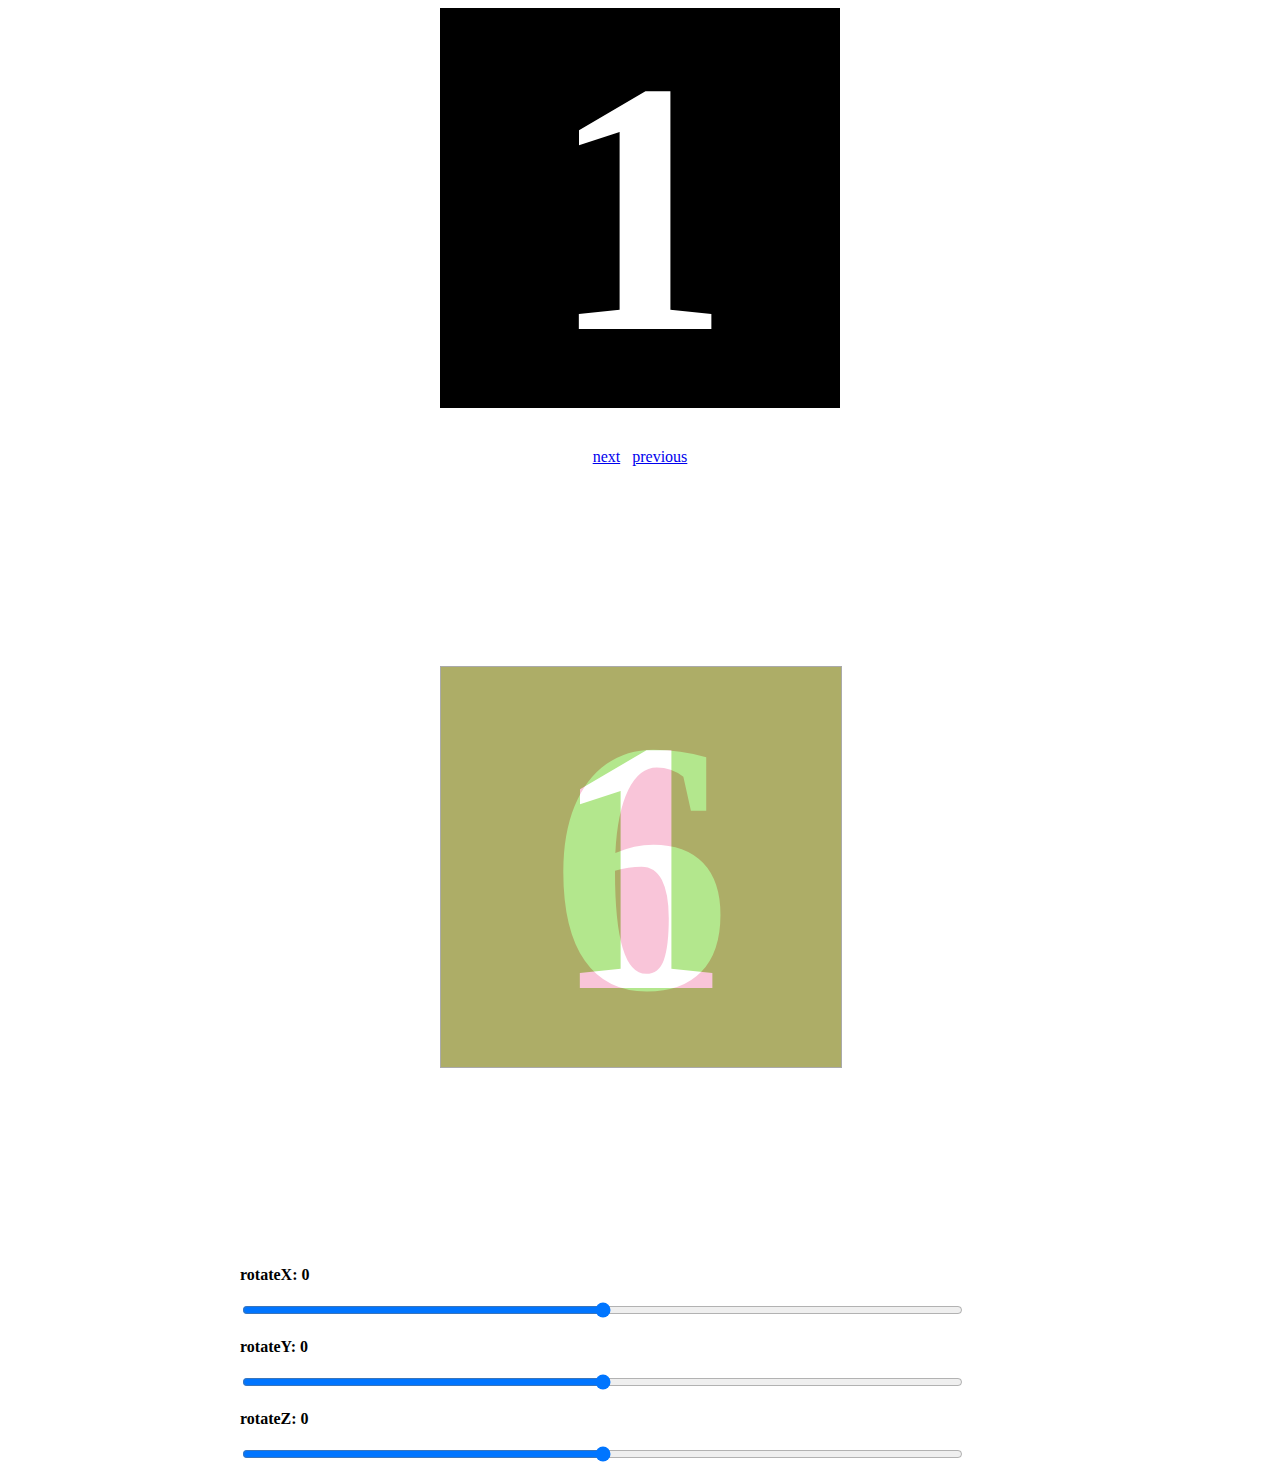
==== index.html @ d663fa3a "Rename 3DpageRotate.html to index.html" ====
<!DOCTYPE html>
<html lang="en">
<head>
	<meta charset="UTF-8">
	<title>Title</title>
	<script src="http://libs.baidu.com/jquery/1.9.0/jquery.js"></script>
	<style>
		@keyframes rotateCube {
			0%{
				transform: rotateX(0deg) rotateY(0deg);
			}
			100%{
				transform: rotateX(360deg) rotateY(360deg)
			}
		}
		#my3dspace{
			-webkit-perspective: 600px;
			-webkit-perspective-origin: 50% 50%;

			overflow:hidden;
		}
		#pageGroup{
			width:400px;
			height:400px;
			margin:0 auto;
			-webkit-transform-style: preserve-3d;
			position:relative;
		}
		.page{
			width:360px;
			height:360px;
			padding:20px;
			background-color:#000;
			color:#FFF;
			font-weight:bold;
			font-size:360px;
			line-height:360px;
			text-align:center;

			position:absolute;
		}
		#page1{
			-webkit-transform-origin: top;
			-webkit-transition:-webkit-transform 1s linear;
		}
		#page2,#page3,#page4,#page5,#page6{
			-webkit-transform-origin:top;
			-webkit-transition:-webkit-transform 1s linear;
			-webkit-transform: rotateX(90deg);
		}
		#op{
			text-align:center;
			margin:40px auto;
		}
		#3dSpace{
			-webkit-perspective: 800px;
			-webkit-perspective-origin: 50% 50%;
		  }
		#sideGroup:hover #side1{
			transform: translateZ(500px)
		}
		#sideGroup:hover #side2{
			transform: translateX(300px) translateZ(-100px) rotateY(90deg);
		}
		#sideGroup:hover #side3{
			transform: translateX(-300px) translateZ(-100px) rotateY(-90deg);
		}
		#sideGroup:hover #side4{
			transform: translateY(-300px) translateZ(-100px) rotateX(90deg);
		}
		#sideGroup:hover #side5{
			transform: translateY(300px) translateZ(-100px) rotateX(-90deg);
		}
		#sideGroup:hover #side6{
			transform: translateZ(-300px) rotateY(180deg);
		}
		#sideGroup{
			width:400px;
			height:400px;
			margin: 200px auto;
			position:relative;
			-webkit-transform-style:preserve-3d;
			animation: rotateCube 20s infinite linear;
		}
		.side{
			width:360px;
			height:360px;
			padding:20px;
			color:#FFF;
			font-weight:bold;
			font-size:360px;
			line-height:360px;
			text-align:center;
			border: 1px solid #999;
			opacity: 0.6;
			transition: transform 0.4s ease-in;

			position:absolute;
		}
		#side1{
			background-color:#81D741;
		}
		#side2{
		   -webkit-transform-origin:right;
			-webkit-transform: rotateY(-90deg);

			background-color:#2a6496;
		}
		#side3{
			-webkit-transform-origin:left;
			-webkit-transform:rotateY(90deg);

			background-color:#5a5a5a;
		}
		#side4{
			-webkit-transform-origin:top;
			-webkit-transform:rotateX(-90deg);

			background-color:#e6674a;
		}
		#side5{
			-webkit-transform-origin:bottom;
			-webkit-transform:rotateX(90deg);

			background-color:#67b374;
		}
		#side6{
			-webkit-transform: translateZ(-400px);

			background-color:#e61061;
		}
		.op{
			margin:0 auto;
			font-size:16px;
			font-weight:bold;
			width:800px;
		}
		.op .range-control{
			width:721px;
		}
	</style>
	<script>
		var curIndex = 1;
		function next(){
		    if(curIndex == 6){
				return;
			}
			else{
                var curPage = document.getElementById("page"+curIndex);
                curPage.style.webkitTransform = "rotateX(-90deg)";
                curIndex++;
                var nextPage = document.getElementById("page" + curIndex);
                nextPage.style.webkitTransform = "rotateX(0deg)";
			}

		}
		function prev(){
			if(curIndex == 1){
			    return;
			}
			else{
				var curPage = document.getElementById("page"+curIndex);
				curPage.style.webkitTransform = "rotateX(90deg)";
				curIndex--;
				var prevPage = document.getElementById("page"+curIndex);
				prevPage.style.webkitTransform = "rotateX(0deg)";
			}
		}
		window.onload=function(){
			document.getElementById("rotateX").addEventListener('mousemove',function(){
			    var x = document.getElementById("rotateX").value;
			    var y = document.getElementById("rotateY").value;
			    var z = document.getElementById("rotateZ").value;
			    document.getElementById("sideGroup").style.webkitTransform = "rotateX("+x+"deg) rotateY("+y+"deg) rotateZ("+z+"deg)" ;
			    document.getElementById("degx-span").innerText = x;
			});
            document.getElementById("rotateY").addEventListener('mousemove',function(){
                var x = document.getElementById("rotateX").value;
                var y = document.getElementById("rotateY").value;
                var z = document.getElementById("rotateZ").value;
                document.getElementById("sideGroup").style.webkitTransform = "rotateX("+x+"deg) rotateY("+y+"deg) rotateZ("+z+"deg)";
                document.getElementById("degy-span").innerText = y;
            });
            document.getElementById("rotateZ").addEventListener('mousemove',function(){
                var x = document.getElementById("rotateX").value;
                var y = document.getElementById("rotateY").value;
                var z = document.getElementById("rotateZ").value;
                document.getElementById("sideGroup").style.webkitTransform = "rotateX("+x+"deg) rotateY("+y+"deg) rotateZ("+z+"deg)";
                document.getElementById("degz-span").innerText = z;
            });

                $("#sideGroup").animate({
                    'transform' : 'rotateX(90deg)'
            },200);


		}
	</script>
</head>
<body>
<div id="my3dspace">
	<div id="pageGroup">
		<div class="page" id="page1">1</div>
		<div class="page" id="page2">2</div>
		<div class="page" id="page3">3</div>
		<div class="page" id="page4">4</div>
		<div class="page" id="page5">5</div>
		<div class="page" id="page6">6</div>
	</div>
</div>

<div id="op">
	<a href="javascript:next()">next</a> &nbsp;
	<a href="javascript:prev()">previous</a>
</div>

<div id="3dSpace">
	<div id="sideGroup">
		<div class="side" id="side1">1</div>
		<div class="side" id="side2">2</div>
		<div class="side" id="side3">3</div>
		<div class="side" id="side4">4</div>
		<div class="side" id="side5">5</div>
		<div class="side" id="side6">6</div>
	</div>
</div>
<div class="op">
	<p>rotateX: <span id="degx-span">0</span></p>
	<input type="range" min="-360" max="360" id="rotateX" value="0" class="range-control" /><br>
	<p>rotateY: <span id="degy-span">0</span></p>
	<input type="range" min="-360" max="360" id="rotateY" value="0" class="range-control" /><br>
	<p>rotateZ: <span id="degz-span">0</span></p>
	<input type="range" min="-360" max="360" id="rotateZ" value="0" class="range-control" /><br>
</div>
</body>
</html>
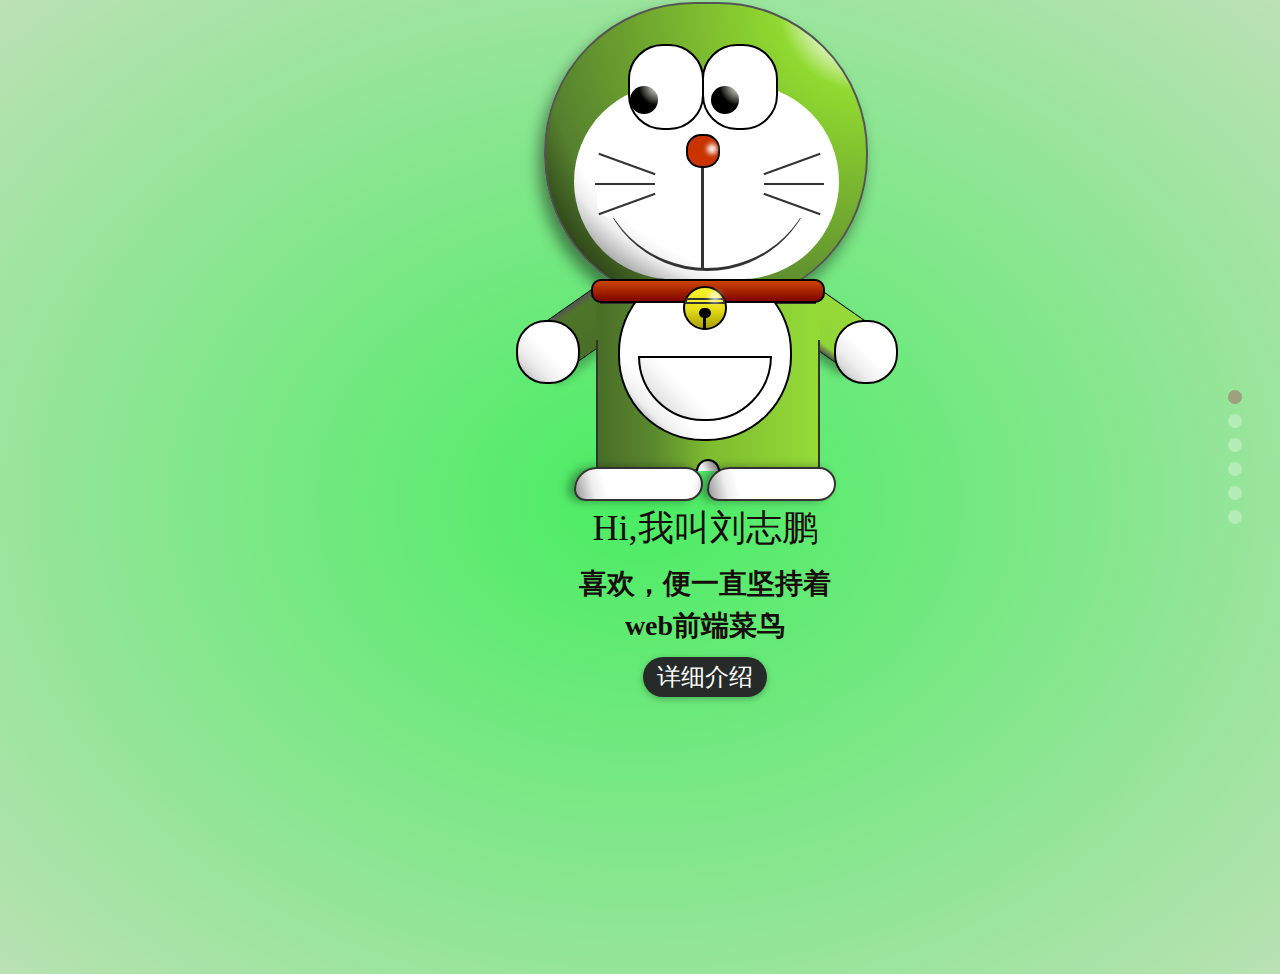
==== commit 9e9a98c6: "Rename myCurriculumVitae.html to index.html" ====
--- a/index.html
+++ b/index.html
@@ -1,236 +1,289 @@
 <!DOCTYPE html>
 <html lang="en">
 <head>
-	<meta charset="UTF-8">
-	<title>Title</title>
-	<script src="http://libs.baidu.com/jquery/1.9.0/jquery.js"></script>
-	<style>
-		@keyframes rotateCube {
-			0%{
-				transform: rotateX(0deg) rotateY(0deg);
-			}
-			100%{
-				transform: rotateX(360deg) rotateY(360deg)
-			}
-		}
-		#my3dspace{
-			-webkit-perspective: 600px;
-			-webkit-perspective-origin: 50% 50%;
-
-			overflow:hidden;
-		}
-		#pageGroup{
-			width:400px;
-			height:400px;
-			margin:0 auto;
-			-webkit-transform-style: preserve-3d;
-			position:relative;
-		}
-		.page{
-			width:360px;
-			height:360px;
-			padding:20px;
-			background-color:#000;
-			color:#FFF;
-			font-weight:bold;
-			font-size:360px;
-			line-height:360px;
-			text-align:center;
-
-			position:absolute;
-		}
-		#page1{
-			-webkit-transform-origin: top;
-			-webkit-transition:-webkit-transform 1s linear;
-		}
-		#page2,#page3,#page4,#page5,#page6{
-			-webkit-transform-origin:top;
-			-webkit-transition:-webkit-transform 1s linear;
-			-webkit-transform: rotateX(90deg);
-		}
-		#op{
-			text-align:center;
-			margin:40px auto;
-		}
-		#3dSpace{
-			-webkit-perspective: 800px;
-			-webkit-perspective-origin: 50% 50%;
-		  }
-		#sideGroup:hover #side1{
-			transform: translateZ(500px)
-		}
-		#sideGroup:hover #side2{
-			transform: translateX(300px) translateZ(-100px) rotateY(90deg);
-		}
-		#sideGroup:hover #side3{
-			transform: translateX(-300px) translateZ(-100px) rotateY(-90deg);
-		}
-		#sideGroup:hover #side4{
-			transform: translateY(-300px) translateZ(-100px) rotateX(90deg);
-		}
-		#sideGroup:hover #side5{
-			transform: translateY(300px) translateZ(-100px) rotateX(-90deg);
-		}
-		#sideGroup:hover #side6{
-			transform: translateZ(-300px) rotateY(180deg);
-		}
-		#sideGroup{
-			width:400px;
-			height:400px;
-			margin: 200px auto;
-			position:relative;
-			-webkit-transform-style:preserve-3d;
-			animation: rotateCube 20s infinite linear;
-		}
-		.side{
-			width:360px;
-			height:360px;
-			padding:20px;
-			color:#FFF;
-			font-weight:bold;
-			font-size:360px;
-			line-height:360px;
-			text-align:center;
-			border: 1px solid #999;
-			opacity: 0.6;
-			transition: transform 0.4s ease-in;
-
-			position:absolute;
-		}
-		#side1{
-			background-color:#81D741;
-		}
-		#side2{
-		   -webkit-transform-origin:right;
-			-webkit-transform: rotateY(-90deg);
-
-			background-color:#2a6496;
-		}
-		#side3{
-			-webkit-transform-origin:left;
-			-webkit-transform:rotateY(90deg);
-
-			background-color:#5a5a5a;
-		}
-		#side4{
-			-webkit-transform-origin:top;
-			-webkit-transform:rotateX(-90deg);
-
-			background-color:#e6674a;
-		}
-		#side5{
-			-webkit-transform-origin:bottom;
-			-webkit-transform:rotateX(90deg);
-
-			background-color:#67b374;
-		}
-		#side6{
-			-webkit-transform: translateZ(-400px);
-
-			background-color:#e61061;
-		}
-		.op{
-			margin:0 auto;
-			font-size:16px;
-			font-weight:bold;
-			width:800px;
-		}
-		.op .range-control{
-			width:721px;
-		}
-	</style>
-	<script>
-		var curIndex = 1;
-		function next(){
-		    if(curIndex == 6){
-				return;
-			}
-			else{
-                var curPage = document.getElementById("page"+curIndex);
-                curPage.style.webkitTransform = "rotateX(-90deg)";
-                curIndex++;
-                var nextPage = document.getElementById("page" + curIndex);
-                nextPage.style.webkitTransform = "rotateX(0deg)";
-			}
-
-		}
-		function prev(){
-			if(curIndex == 1){
-			    return;
-			}
-			else{
-				var curPage = document.getElementById("page"+curIndex);
-				curPage.style.webkitTransform = "rotateX(90deg)";
-				curIndex--;
-				var prevPage = document.getElementById("page"+curIndex);
-				prevPage.style.webkitTransform = "rotateX(0deg)";
-			}
-		}
-		window.onload=function(){
-			document.getElementById("rotateX").addEventListener('mousemove',function(){
-			    var x = document.getElementById("rotateX").value;
-			    var y = document.getElementById("rotateY").value;
-			    var z = document.getElementById("rotateZ").value;
-			    document.getElementById("sideGroup").style.webkitTransform = "rotateX("+x+"deg) rotateY("+y+"deg) rotateZ("+z+"deg)" ;
-			    document.getElementById("degx-span").innerText = x;
-			});
-            document.getElementById("rotateY").addEventListener('mousemove',function(){
-                var x = document.getElementById("rotateX").value;
-                var y = document.getElementById("rotateY").value;
-                var z = document.getElementById("rotateZ").value;
-                document.getElementById("sideGroup").style.webkitTransform = "rotateX("+x+"deg) rotateY("+y+"deg) rotateZ("+z+"deg)";
-                document.getElementById("degy-span").innerText = y;
-            });
-            document.getElementById("rotateZ").addEventListener('mousemove',function(){
-                var x = document.getElementById("rotateX").value;
-                var y = document.getElementById("rotateY").value;
-                var z = document.getElementById("rotateZ").value;
-                document.getElementById("sideGroup").style.webkitTransform = "rotateX("+x+"deg) rotateY("+y+"deg) rotateZ("+z+"deg)";
-                document.getElementById("degz-span").innerText = z;
-            });
-
-                $("#sideGroup").animate({
-                    'transform' : 'rotateX(90deg)'
-            },200);
-
-
-		}
-	</script>
+    <meta charset="UTF-8">
+    <title>刘志鹏-web前端个人简历</title>
+    <link rel="stylesheet" href="css/myCurriculumVitae-common.css">
+    <script src="js/myCurriCulumVitaeMain.js"></script>
 </head>
 <body>
-<div id="my3dspace">
-	<div id="pageGroup">
-		<div class="page" id="page1">1</div>
-		<div class="page" id="page2">2</div>
-		<div class="page" id="page3">3</div>
-		<div class="page" id="page4">4</div>
-		<div class="page" id="page5">5</div>
-		<div class="page" id="page6">6</div>
-	</div>
+<div class="cvBox" id="cvBox">
+    <ul id="cvList">
+        <!--个人简介部分-->
+        <li>
+            <div class="cvPersonalInformation">
+                <div class="wrapper">
+                    <!--<img src="img/head.png" alt="header">-->
+                    <!--叮当猫整体-->
+                    <div class="doraemon">
+                        <!--头部-->
+                        <div class="doraemon-head">
+                            <!--眼睛-->
+                            <div class="eyes">
+                                <div class="eye left">
+                                    <!--左眼珠-->
+                                    <div class="black bleft">
+                                    </div>
+                                </div>
+                                <div class="eye right">
+                                    <!--右眼珠-->
+                                    <div class="black bright">
+                                    </div>
+                                </div>
+                            </div>
+
+                            <!--脸部-->
+                            <div class="face">
+                                <!--白色脸底-->
+                                <div class="white">
+                                    <!--鼻子-->
+                                    <div class="nose">
+                                        <!--鼻子高光部分-->
+                                        <div class="light">
+                                        </div>
+                                    </div>
+                                    <!--鼻子的竖线-->
+                                    <div class="nose_line">
+                                    </div>
+                                    <!--嘴巴-->
+                                    <div class="mouth">
+                                    </div>
+                                    <!--胡须-->
+                                    <div class="whiskers">
+                                        <div class="whisker rTop r160"></div>
+                                        <div class="whisker rMiddle"></div>
+                                        <div class="whisker rBottom r20"></div>
+                                        <div class="whisker lTop r20"></div>
+                                        <div class="whisker lMiddle"></div>
+                                        <div class="whisker lBottom r160"></div>
+                                    </div>
+                                </div>
+                            </div>
+
+                            <!--脖子和铃铛-->
+                            <div class="choker">
+                                <!--铃铛-->
+                                <div class="bell">
+                                    <div class="bell_line"></div>
+                                    <div class="bell_circle"></div>
+                                    <div class="bell_under"></div>
+                                    <div class="bell_light"></div>
+                                </div>
+                            </div>
+
+                            <!--身体-->
+                            <div class="bodys">
+                                <!--肚子-->
+                                <div class="body"></div>
+                                <!--肚兜-->
+                                <div class="wraps"></div>
+                                <!--口袋-->
+                                <div class="pocket"></div>
+                                <!--遮住一半口袋，呈现半圆形-->
+                                <div class="pocket_mask"></div>
+                            </div>
+
+                            <!--右手-->
+                            <div class="hand_right">
+                                <!--手臂-->
+                                <div class="arm"></div>
+                                <!--手掌-->
+                                <div class="circle"></div>
+                                <!--遮住手臂和身子交接处的线-->
+                                <div class="arm_rewrite"></div>
+                            </div>
+                            <!--左手-->
+                            <div class="hand_left">
+                                <div class="arm"></div>
+                                <div class="circle"></div>
+                                <div class="arm_rewrite"></div>
+                            </div>
+
+                            <!--脚-->
+                            <div class="foot">
+                                <div class="left"></div>
+                                <div class="right"></div>
+                                <!--双脚之间的缝隙-->
+                                <div class="foot_rewrite"></div>
+                            </div>
+                        </div>
+                    </div>
+                </div>
+                <h2>Hi,我叫刘志鹏</h2>
+                <p>喜欢，便一直坚持着</p>
+                <p>web前端菜鸟</p>
+                <a href="#" id="introduce">详细介绍</a>
+                <div class="cvBasicInformation">
+                    <h1>基本资料</h1>
+                    <p>姓名：刘志鹏</p>
+                    <p>年龄：27岁</p>
+                    <p>工作经验：两年</p>
+                    <p>学历：本科毕业</p>
+                    <p>毕业学校：山东师范大学</p>
+                    <p>应聘职位：web前端工程师</p>
+                    <a href="#" class="close">&times;</a>
+                </div>
+            </div>
+        </li>
+        <!--技术部分-->
+        <li>
+
+                <div class="speciality">
+                    <h2>所掌握技术</h2>
+                    <span>HTML & HTML5</span>
+                    <span>CSS & CSS3</span>
+                    <span>JavaScript</span>
+                    <span>jQuery</span>
+                    <span>Bootstrap</span>
+                    <span>webstorm</span>
+                </div>
+
+        </li>
+
+        <!--工作经验部分-->
+        <li>
+            <div class="experienceBox">
+                <h2>工作经验</h2>
+                <div class="times">
+                    <div class="year">2013-09</div>
+                    <div class="year">2014-11</div>
+                    <div class="year">2014-12</div>
+                    <div class="year">2016-09</div>
+                    <div class="year">now</div>
+                </div>
+                <div class="description">
+                    <div class="descriptionItem">河北恒华信息技术有限公司  任职程序员</div>
+                    <div class="descriptionItem">离职</div>
+                    <div class="descriptionItem">石家庄三快在线信息技术有限公司 任职客服代表</div>
+                    <div class="descriptionItem">离职，开始学习前端相关知识</div>
+                    <div class="descriptionItem">一直在学习，越学习越爱前端</div>
+                </div>
+            </div>
+        </li>
+        <li>
+            <div class="myWorks">
+                <h2>我的项目</h2>
+
+                <div class="workItem">
+                    <div class="item">
+                        <span></span>
+                        <p>js+canvas实现小球的随机运动效果</p>
+                        <span class="information">
+                        <a href="http://222c.oschina.io/controlballmove" target="_parent">点击预览</a>
+                    </span>
+                    </div>
+                </div>
+
+                <div class="workItem">
+                    <div class="item">
+                        <span></span>
+                        <p>js+canvas实现烟花效果</p>
+                        <span class="information">
+                      <a href="http://222c.oschina.io/fireflower" target="_parent">点击预览</a>
+                        </span>
+                    </div>
+                </div>
+
+                <div class="workItem">
+                    <div class="item">
+                        <span></span>
+                        <p>js+canvas实现2048小游戏</p>
+                        <span class="information">
+                        <a href="http://222c.oschina.io/2048" target="_parent">点击预览</a>
+                        </span>
+                    </div>
+                </div>
+
+                <div class="workItem">
+                    <div class="item">
+                        <span></span>
+                        <p>js+canvas实现五子棋小游戏</p>
+                        <span class="information">
+                            <a href="http://222c.oschina.io/gobang" target="_parent">点击预览</a>
+                        </span>
+                    </div>
+                </div>
+
+                <div class="workItem">
+                    <div class="item">
+                        <span></span>
+                        <p>js+canvas实现另一种烟花效果</p>
+                        <span class="information">
+                            <a href="http://222c.oschina.io/fireflower2">点击预览</a>
+                        </span>
+                    </div>
+                </div>
+
+                <div class="workItem">
+                    <div class="item">
+                        <span></span>
+                        <p>js+canvas图片滤镜</p>
+                        <span class="information">
+                            <a href="http://222c.oschina.io/imageanalysis">点击预览</a>
+                        </span>
+                    </div>
+                </div>
+
+                <div class="workItem">
+                    <div class="item">
+                        <span></span>
+                        <p>js+canvas倒计时动画效果</p>
+                        <span class="information">
+                            <a href="http://222c.oschina.io/mooncake">点击预览</a>
+                        </span>
+                    </div>
+                </div>
+
+                <div class="workItem">
+                    <div class="item">
+                        <span></span>
+                        <p>我的个人博客</p>
+                        <span class="information">
+                            <a href="http://222c.oschina.io/0oyueluowuheno0">点击预览</a>
+                        </span>
+                    </div>
+                </div>
+
+            </div>
+        </li>
+        <li>
+            <div class="myExpectation">
+                <h2>工作期望</h2>
+                <div class="expectationList"><span></span> <p>工作地点只要在石家庄即可</p></div>
+                <div class="expectationList"><span></span> <p>行业不限</p></div>
+                <div class="expectationList"><span></span> <p>希望公司内有技术大牛，可以跟大牛学习</p></div>
+                <div class="expectationList"><span></span> <p>期望薪资3K左右</p></div>
+            </div>
+        </li>
+        <li>
+            <div class=" contactInformation">
+                <h2>我的联系方式</h2>
+                <div class="expectationList"><p>QQ：472486137</p></div>
+                <div class="expectationList"><p>邮箱：15631139864@163.com</p></div>
+                <div class="expectationList"><p>电话：15631139864</p></div>
+                <div class="expectationListImg">
+                    <a href="https://github.com/stayAloneBy"><img src="img/icon-github.png" alt=""></a>
+                    <a href="#" id="wechat"><img src="img/wechat.png" alt="" ></a>
+                    <div class="wechat" id="wechatBox">
+                        <h1>扫一扫，添加好友</h1>
+                        <img src="img/icon-wechat.jpg" alt="" >
+                        <a href="#" class="wechat-close">&times;</a>
+                    </div>
+                </div>
+            </div>
+        </li>
+    </ul>
+    <div id="maskLayer" class="maskLayer"></div>
 </div>
-
-<div id="op">
-	<a href="javascript:next()">next</a> &nbsp;
-	<a href="javascript:prev()">previous</a>
-</div>
-
-<div id="3dSpace">
-	<div id="sideGroup">
-		<div class="side" id="side1">1</div>
-		<div class="side" id="side2">2</div>
-		<div class="side" id="side3">3</div>
-		<div class="side" id="side4">4</div>
-		<div class="side" id="side5">5</div>
-		<div class="side" id="side6">6</div>
-	</div>
-</div>
-<div class="op">
-	<p>rotateX: <span id="degx-span">0</span></p>
-	<input type="range" min="-360" max="360" id="rotateX" value="0" class="range-control" /><br>
-	<p>rotateY: <span id="degy-span">0</span></p>
-	<input type="range" min="-360" max="360" id="rotateY" value="0" class="range-control" /><br>
-	<p>rotateZ: <span id="degz-span">0</span></p>
-	<input type="range" min="-360" max="360" id="rotateZ" value="0" class="range-control" /><br>
+<div class="navBar">
+    <ul id="navBar">
+        <li class="active"></li>
+        <li ></li>
+        <li ></li>
+        <li ></li>
+        <li ></li>
+        <li ></li>
+    </ul>
 </div>
 </body>
 </html>
--- a/css/myCurriculumVitae-common.css
+++ b/css/myCurriculumVitae-common.css
@@ -0,0 +1,1335 @@
+@font-face {
+    font-family:myFont;
+    src: url('../font/DroidSansFallback.ttf');
+}
+
+@keyframes eyeMove {
+    30%{
+        margin:0 0 0 0;
+    }
+    50%{
+        margin:0 0 0 220px;
+    }
+    100%{
+        margin:0 0 0 0;
+    }
+}
+@-webkit-keyframes eyeMove {
+    30%{
+        margin:0 0 0 0;
+    }
+    50%{
+        margin:0 0 0 220px;
+    }
+    100%{
+        margin:0 0 0 0;
+    }
+}
+@-moz-keyframes eyeMove {
+    30%{
+        margin:0 0 0 0;
+    }
+    50%{
+        margin:0 0 0 220px;
+    }
+    100%{
+        margin:0 0 0 0;
+    }
+}
+@-ms-keyframes eyeMove {
+    30%{
+        margin:0 0 0 0;
+    }
+    50%{
+        margin:0 0 0 220px;
+    }
+    100%{
+        margin:0 0 0 0;
+    }
+}
+@-o-keyframes eyeMove {
+    30%{
+        margin:0 0 0 0;
+    }
+    50%{
+        margin:0 0 0 220px;
+    }
+    100%{
+        margin:0 0 0 0;
+    }
+}
+@keyframes handMove {
+    0%{
+        -webkit-transform: rotateZ(0deg);
+        -moz-transform: rotateZ(0deg);
+        -ms-transform: rotateZ(0deg);
+        -o-transform: rotateZ(0deg);
+        transform: rotateZ(0deg);
+    }
+    50%{
+        -webkit-transform: rotateZ(90deg);
+        -moz-transform: rotateZ(90deg);
+        -ms-transform: rotateZ(90deg);
+        -o-transform: rotateZ(90deg);
+        transform: rotateZ(90deg);
+    }
+    100%{
+        -webkit-transform: rotateZ(0deg);
+        -moz-transform: rotateZ(0deg);
+        -ms-transform: rotateZ(0deg);
+        -o-transform: rotateZ(0deg);
+          transform: rotateZ(0deg);
+    }
+}
+@-o-keyframes handMove{
+    0%{
+        -webkit-transform: rotateZ(0deg);
+        -moz-transform: rotateZ(0deg);
+        -ms-transform: rotateZ(0deg);
+        -o-transform: rotateZ(0deg);
+        transform: rotateZ(0deg);
+    }
+    50%{
+        -webkit-transform: rotateZ(90deg);
+        -moz-transform: rotateZ(90deg);
+        -ms-transform: rotateZ(90deg);
+        -o-transform: rotateZ(90deg);
+        transform: rotateZ(90deg);
+    }
+    100%{
+        -webkit-transform: rotateZ(0deg);
+        -moz-transform: rotateZ(0deg);
+        -ms-transform: rotateZ(0deg);
+        -o-transform: rotateZ(0deg);
+        transform: rotateZ(0deg);
+    }
+}
+@-ms-keyframes handMove{
+    0%{
+        -webkit-transform: rotateZ(0deg);
+        -moz-transform: rotateZ(0deg);
+        -ms-transform: rotateZ(0deg);
+        -o-transform: rotateZ(0deg);
+        transform: rotateZ(0deg);
+    }
+    50%{
+        -webkit-transform: rotateZ(90deg);
+        -moz-transform: rotateZ(90deg);
+        -ms-transform: rotateZ(90deg);
+        -o-transform: rotateZ(90deg);
+        transform: rotateZ(90deg);
+    }
+    100%{
+        -webkit-transform: rotateZ(0deg);
+        -moz-transform: rotateZ(0deg);
+        -ms-transform: rotateZ(0deg);
+        -o-transform: rotateZ(0deg);
+        transform: rotateZ(0deg);
+    }
+}
+@-moz-keyframes handMove {
+    0%{
+        -webkit-transform: rotateZ(0deg);
+        -moz-transform: rotateZ(0deg);
+        -ms-transform: rotateZ(0deg);
+        -o-transform: rotateZ(0deg);
+        transform: rotateZ(0deg);
+    }
+    50%{
+        -webkit-transform: rotateZ(90deg);
+        -moz-transform: rotateZ(90deg);
+        -ms-transform: rotateZ(90deg);
+        -o-transform: rotateZ(90deg);
+        transform: rotateZ(90deg);
+    }
+    100%{
+        -webkit-transform: rotateZ(0deg);
+        -moz-transform: rotateZ(0deg);
+        -ms-transform: rotateZ(0deg);
+        -o-transform: rotateZ(0deg);
+        transform: rotateZ(0deg);
+    }
+}
+@-webkit-keyframes handMove {
+    0%{
+        -webkit-transform: rotateZ(0deg);
+        -moz-transform: rotateZ(0deg);
+        -ms-transform: rotateZ(0deg);
+        -o-transform: rotateZ(0deg);
+        transform: rotateZ(0deg);
+    }
+    50%{
+        -webkit-transform: rotateZ(90deg);
+        -moz-transform: rotateZ(90deg);
+        -ms-transform: rotateZ(90deg);
+        -o-transform: rotateZ(90deg);
+        transform: rotateZ(90deg);
+    }
+    100%{
+        -webkit-transform: rotateZ(0deg);
+        -moz-transform: rotateZ(0deg);
+        -ms-transform: rotateZ(0deg);
+        -o-transform: rotateZ(0deg);
+        transform: rotateZ(0deg);
+    }
+}
+body,ul,ol,li,p,h1,h2,h3,h4,h5,h6,form,fieldset,table,td,img,div,dl,dt,dd,input{margin:0;padding:0;}
+body{
+    font-size:16px;
+
+    -moz-font-smoothing: antialiased;
+    font-family:"华文楷体";
+    height:974px;
+}
+img{border:none;}
+li{list-style:none;}
+input,select,textarea{outline:none;}
+textarea{resize:none;}
+a{text-decoration:none;}
+h1{
+    color: #fefefe;
+    font-weight: normal;
+    font-size:36px;
+    line-height:36px;
+    font-smoothing:antialiased;
+    -webkit-smoothing:antialiased;
+}
+h2,p{
+    font-family: "华文楷体";
+}
+
+.cvBox{
+    width:100%;
+    height:100%;
+    margin: 0 auto;
+    overflow:hidden;
+    position:relative;
+    -webkit-box-sizing: border-box;
+    -moz-box-sizing: border-box;
+    box-sizing: border-box;
+}
+#cvList{
+    position:absolute;
+    height:6000px;
+    width:100%;
+    -webkit-box-sizing: border-box;
+    -moz-box-sizing: border-box;
+    box-sizing: border-box;
+}
+
+.cvBox ul{
+    height:6000px;
+    width:100%;
+    margin-bottom:0px;
+}
+.cvBox ul li{
+    width:100%;
+    height:1000px;
+    -webkit-box-sizing: border-box;
+    -moz-box-sizing: border-box;
+    box-sizing: border-box;
+}
+.cvBox ul li:first-child{
+    background:rgba(73,237,98,.5);
+    background-image:radial-gradient(at center,rgb(73,237,98),rgba(212,204,186,0.5) 100%);
+    background-image:-webkit-radial-gradient(at center,rgb(73,237,98),rgba(212,204,186,0.5) 100%);
+    background-image:-ms-radial-gradient(at center,rgb(73,237,98),rgba(212,204,186,0.5) 100%);
+    background-size:cover;
+}
+.cvBox ul li:nth-child(2){
+    background:rgba(38,215,186,.5);
+    background-image:radial-gradient(at center,rgb(38,215,186),rgba(212,204,186,0.5) 100%);
+    background-image:-webkit-radial-gradient(at center,rgb(38,215,186),rgba(212,204,186,0.5) 100%);
+    background-image:-ms-radial-gradient(at center,rgb(38,215,186),rgba(212,204,186,0.5) 100%);
+    background-size:cover;
+    position:relative;
+}
+.cvBox ul li:nth-child(3){
+    background:rgba(235,179,24,.5);
+    background-image:radial-gradient(at center,rgb(235,179,24),rgba(212,204,186,0.5) 100%);
+    background-image:-webkit-radial-gradient(at center,rgb(235,179,24),rgba(212,204,186,0.5) 100%);
+    background-image:-ms-radial-gradient(at center,rgb(235,179,24),rgba(212,204,186,0.5) 100%);
+    background-size:cover;
+    position:relative;
+}
+.cvBox ul li:nth-child(4){
+    background:rgba(81,135,236,.5);
+    background-image:radial-gradient(at center,rgb(81,135,236),rgba(212,204,186,0.5) 100%);
+    background-image:-webkit-radial-gradient(at center,rgb(81,135,236),rgba(212,204,186,0.5) 100%);
+    background-image:-ms-radial-gradient(at center,rgb(81,135,236),rgba(212,204,186,0.5) 100%);
+    background-size:cover;
+    position:relative;
+}
+.cvBox ul li:nth-child(5){
+    background:rgba(23,171,123,.5);
+    background-image:radial-gradient(at center,rgb(23,171,123),rgba(212,204,186,0.5) 100%);
+    background-image:-webkit-radial-gradient(at center,rgb(23,171,123),rgba(212,204,186,0.5) 100%);
+    background-image:-ms-radial-gradient(at center,rgb(23,171,123),rgba(212,204,186,0.5) 100%);
+    background-size:cover;
+    position:relative;
+}
+.cvBox ul li:nth-child(6){
+    background:rgba(43,183,222,.5);
+    background-image:radial-gradient(at center,rgb(43,183,222),rgba(212,204,186,0.5) 100%);
+    background-image:-webkit-radial-gradient(at center,rgb(43,183,222),rgba(212,204,186,0.5) 100%);
+    background-image:-ms-radial-gradient(at center,rgb(43,183,222),rgba(212,204,186,0.5) 100%);
+    background-size:cover;
+    position:relative;
+}
+.cvPersonalInformation{
+    width:258px;
+    height:395px;
+    position:absolute;
+    left:45%;
+    top:200px;
+
+}
+/*.cvPersonalInformation .myAvatar{
+    padding-bottom:20px;
+}*/
+.cvPersonalInformation img{
+    display:block;
+    margin-left:17%;
+    border:10px solid #36b5c5;
+    border-radius:50%;
+    box-shadow:0 12px 15px 0 rgba(0,0,0,.24), 0 17px 50px 0 rgba(0,0,0,.19);
+}
+.cvPersonalInformation h2{
+    font-size:36px;
+    font-weight:normal;
+    color: rgb(23, 11, 11);
+    text-align:center;
+    margin-bottom:10px;
+}
+.cvPersonalInformation p{
+    text-align:center;
+    font-size:28px;
+    font-weight:bold;
+    color: rgb(23, 11, 11);
+    line-height:42px;
+}
+.cvPersonalInformation a{
+    width:124px;
+    height:40px;
+    margin-top:10px;
+    -webkit-box-shadow: 0 2px 5px 0 rgba(0,0,0,.16), 0 2px 10px 0 rgba(0,0,0,.12);
+    -moz-box-shadow: 0 2px 5px 0 rgba(0,0,0,.16), 0 2px 10px 0 rgba(0,0,0,.12);
+    box-shadow: 0 2px 5px 0 rgba(0,0,0,.16), 0 2px 10px 0 rgba(0,0,0,.12);
+    background-color:#262B29;
+    -webkit-border-radius:4px;
+    -moz-border-radius:4px;
+    border-radius:2em;
+    position:absolute;
+    left:26%;
+    text-align:center;
+    line-height:40px;
+    font-size:24px;
+    font-family: "华文楷体";
+    color:#FEFFFF;
+    -webkit-transition: all 0.6s ease-in;
+    -moz-transition: all 0.6s ease-in ;
+    -ms-transition: all 0.6s ease-in ;
+    -o-transition: all 0.6s ease-in  ;
+    transition: all 0.6s ease-in  ;
+}
+.cvPersonalInformation a:hover{
+    background-color: #157481;
+    -webkit-box-shadow: 0 2px 15px 0 #157481, 0 2px 30px 0 #35B5C5;
+    -moz-box-shadow: 0 2px 15px 0 #157481, 0 2px 30px 0 #35B5C5;
+    box-shadow: 0 2px 15px 0 #157481, 0 2px 30px 0 #35B5C5;
+    color:#000000;
+}
+.cvBasicInformation{
+    opacity: 0;
+    z-index:100;
+    width:1060px;
+    height:358px;
+    background-color:#E1E1E1;
+    -webkit-box-shadow: 0 16px 28px 0 rgba(0,0,0,.22), 0 25px 55px 0 rgba(0,0,0,.21);
+    -moz-box-shadow: 0 16px 28px 0 rgba(0,0,0,.22), 0 25px 55px 0 rgba(0,0,0,.21);
+    box-shadow: 0 16px 28px 0 rgba(0,0,0,.22), 0 25px 55px 0 rgba(0,0,0,.21);
+    position:relative;
+    margin-left:-152%;
+    margin-top:-136%;
+    border-radius:10px;
+}
+.cvBasicInformation h1{
+    color:#868686;
+    font-weight:normal;
+    line-height:50px;
+    padding-top:18px;
+    padding-left:30px;
+}
+.cvBasicInformation p{
+    color:#360F39;
+    text-align:left;
+    line-height: 20px;
+    font-size: 18px;
+    padding-top:20px;
+    padding-left:40px;
+}
+.cvBasicInformation .close{
+    position:absolute;
+    left:92%;
+    top:3%;
+    width:60px;
+    height:30px;
+    background-color:#421C3A;
+    color:#FFE793;
+    font-size:30px;
+    line-height:30px;
+    -webkit-border-radius:10px;
+    -moz-border-radius:10px;
+    border-radius:4px;
+}
+
+.speciality{
+    position:absolute;
+    left:42%;
+    top:20%;
+    margin-left:-267px;
+    width:840px;
+    height:258px;
+    text-align:center;
+}
+.speciality h2{
+    color:#FEFFFF;
+    height:48px;
+    line-height:48px;
+    font-size:40px;
+    margin-bottom:40px;
+    background:linear-gradient(to right, #FFF,#000000);
+    -webkit-border-radius:6px;
+    -moz-border-radius:6px;
+    border-radius:6px;
+}
+.speciality span{
+    cursor: pointer;
+    color:#FEFFFF;
+    padding:6px 40px;
+    line-height:60px;
+    font-size:30px;
+    display:inline-block;
+    background-color:#54274F;
+    margin-right:20px;
+    margin-bottom:20px;
+    height:60px;
+    -webkit-border-radius:50%;
+    -moz-border-radius:50%;
+    border-radius:50%;
+    -webkit-box-shadow: 2px 2px 20px 0 #000000 ;
+    -moz-box-shadow: 2px 2px 20px 0 #000000 ;
+    box-shadow: 2px 2px 20px 0 #000000 ;
+    -webkit-transition: all 0.5s ease-in ;
+    -moz-transition: all 0.5s ease-in ;
+    -ms-transition: all 0.5s ease-in ;
+    -o-transition: all 0.5s ease-in ;
+    transition: all 0.5s ease-in ;
+}
+.speciality span:hover{
+    background-color:rgba(0,0,0,0);
+    -webkit-box-shadow: 0px 0px 20px 0 #FFFFF2 ;
+    -moz-box-shadow: 0px 0px 20px 0 #FFFFF2 ;
+    box-shadow: 0px 0px 20px 0 #FFFFF2 ;
+}
+
+/*工作经验部分*/
+.experienceBox{
+    width:840px;
+    height:520px;
+    position: absolute;
+    left:50%;
+    top:20%;
+    margin-left:-420px;
+}
+.experienceBox h2{
+    height: 48px;
+    line-height: 48px;
+    text-align:center;
+    color:#FEFFFF;
+    font-size:40px;
+    background:linear-gradient(to bottom, #FFF 0%,#262B29 50%, #FFF 100%);
+    -webkit-border-radius:6px;
+    -moz-border-radius:6px;
+}
+.experienceBox .times{
+    display:inline-block;
+    width:140px;
+    float:left;
+    margin-top:20px;
+    margin-left:40px;
+    padding:20px;
+    font-size:24px;
+}
+.experienceBox .year{
+    margin-top:20px;
+    font-size:24px;
+}
+.experienceBox .year::after{
+    content:"";
+    display:block;
+    float:right;
+    width: 20px;
+    height: 12px;
+    background-color:#000;
+    margin-top:10px;
+    margin-right:-16px;
+}
+.experienceBox .description{
+    display:inline-block;
+    float:left;
+    margin-top:20px;
+    margin-left:40px;
+    padding:20px;
+    font-size:24px;
+    width:540px;
+}
+.experienceBox .descriptionItem{
+    padding:2px 4px;
+    margin:17px auto;
+    background-color:#ED9234;
+    -webkit-border-radius:6px;
+    -moz-border-radius:6px;
+    border-radius:6px;
+}
+.experienceBox .descriptionItem::before{
+    content:"";
+    display: block;
+    float:left;
+    width:0;
+    height:0;
+    margin-left:-68px;
+    border-left:30px solid #000;
+    border-top:15px solid transparent;
+    border-bottom:15px solid transparent;
+}
+
+/*个人项目*/
+.myWorks{
+    padding-top:60px;
+    width:1024px;
+    position:absolute;
+    left:50%;
+    top:14%;
+    margin-left:-420px;
+    text-align:center;
+}
+
+.myWorks h2{
+    -webkit-font-smoothing:antialiased ;
+    height: 48px;
+    width:840px;
+    line-height: 48px;
+    text-align:center;
+    color:#FEFFFF;
+    font-size:40px;
+    background:linear-gradient(to bottom, #FFF 0%,#3F3F3F 25%,#262B29 50%,#3F3F3F 75%, #FFF 100%);
+    -webkit-border-radius:6px;
+    -moz-border-radius:6px;
+ }
+
+.myWorks .workItem{
+    display:inline-block;
+    cursor: pointer;
+    color:#E3E3E3;
+    float:left;
+    width:420px;
+    height:100px;
+    vertical-align:top;
+    margin:1em 1.5em 2em 0;
+    position:relative;
+    font-family:Tahoma,Arial;
+    perspective: 4000px;
+    -webkit-perspective:4000px;
+    -moz-perspective:4000px;
+    -o-perspective:4000px;
+}
+
+.myWorks .item{
+    height:100px;
+    -webkit-transform-style: preserve-3d;
+    -moz-transform-style: preserve-3d;
+    -ms-transform-style: preserve-3d;
+    transform-style: preserve-3d;
+    -webkit-transition: all 0.4s ease-in;
+    -moz-transition: all 0.4s ease-in ;
+    -ms-transition: all 0.4s ease-in ;
+    transition: all 0.4s ease-in ;
+}
+
+.myWorks .item:hover{
+    -webkit-transform: translateZ(-50px) rotateX(90deg);
+    -moz-transform: translateZ(-50px) rotateX(90deg);
+    -ms-transform: translateZ(-50px) rotateX(90deg);
+    -o-transform: translateZ(-50px) rotateX(90deg);
+    transform: translateZ(-50px) rotateX(90deg);
+}
+
+.item p{
+    color:#FFF;
+    font-family: "华文楷体";
+    font-size:24px;
+    display:block;
+    position:absolute;
+    line-height:100px;
+    top:0;
+    -webkit-border-radius:3px;
+    -moz-border-radius:3px;
+    border-radius:3px;
+    -webkit-box-shadow: 0px 3px 8px rgba(0,0,0,.3) ;
+    -moz-box-shadow: 0px 3px 8px rgba(0,0,0,.3) ;
+    box-shadow: 0px 3px 8px rgba(0,0,0,.3) ;
+    -webkit-transform: translateZ(50px);
+    -moz-transform: translateZ(50px);
+    -ms-transform: translateZ(50px);
+    -o-transform: translateZ(50px);
+    transform: translateZ(50px);
+    -webkit-transition: all .6s ;
+    -moz-transition: all .6s ;
+    -ms-transition: all .6s ;
+    -o-transition: all .6s ;
+    transition: all .6s ;
+    width:400px;
+    height:100px;
+}
+.item .information{
+    display:block;
+    position:absolute;
+    line-height:80px;
+    top:0px;
+    height:80px;
+    width:380px;
+    text-align:center;
+    -webkit-border-radius:15px;
+    -moz-border-radius:15px;
+    border-radius:15px;
+    padding:10px;
+    font-size:24px;
+    text-shadow: 1px 1px 1px rgba(255,255,255,.5) ;
+    -webkit-box-shadow: none ;
+    -moz-box-shadow: none ;
+    box-shadow: none ;
+    background:linear-gradient(to bottom, rgba(236,241,244,0) 0%,rgba(190,202,217,1) 100%);
+    background:-webkit-linear-gradient(to bottom, rgba(236,241,244,0) 0%,rgba(190,202,217,1) 100%);
+    background:-o-linear-gradient(to bottom, rgba(236,241,244,0) 0%,rgba(190,202,217,1) 100%);
+    background:-moz-linear-gradient(to bottom, rgba(236,241,244,0) 0%,rgba(190,202,217,1) 100%);
+    background:-ms-linear-gradient(to bottom, rgba(236,241,244,0) 0%,rgba(190,202,217,1) 100%);
+    -webkit-transform: rotateX(-90deg) translateZ(50px);
+    -moz-transform: rotateX(-90deg) translateZ(50px);
+    -ms-transform: rotateX(-90deg) translateZ(50px);
+    -o-transform: rotateX(-90deg) translateZ(50px);
+    transform: rotateX(-90deg) translateZ(50px);
+    -webkit-transition: all .6s ;
+    -moz-transition: all .6s ;
+    -ms-transition: all .6s ;
+    -o-transition: all .6s ;
+    transition: all .6s ;
+}
+.item a{
+    margin-left:143px;
+    margin-top:20px;
+    display:block;
+    width:100px;
+    height:40px;
+    line-height:40px;
+    border:1px solid rgba(81,135,236,65);
+    border-radius:10px;
+    -webkit-box-shadow: 0px 3px 8px rgba(0,0,0,.3) ;
+    -moz-box-shadow: 0px 3px 8px rgba(0,0,0,.3) ;
+    box-shadow: 0px 3px 8px rgba(0,0,0,.3) ;
+    background:rgb(81,135,236);
+    background-image:radial-gradient( circle at center,rgba(81,135,236,65),rgba(212,204,186,0.5) 100%);
+    background-image:-webkit-radial-gradient( circle at center,rgba(81,135,236,65),rgba(212,204,186,0.5) 100%);
+    background-image:-ms-radial-gradient( circle at center,rgba(81,135,236,65),rgba(212,204,186,0.5) 100%);
+    background-size:cover;
+    -webkit-transition: all .6s;
+    -moz-transition: all .6s;
+    -ms-transition: all .6s;
+    -o-transition: all .6s;
+    transition: all .6s;
+}
+,item:hover p{
+     -webkit-box-shadow: none ;
+     -moz-box-shadow: none ;
+     box-shadow: none ;
+     -webkit-border-radius:15px;
+     -moz-border-radius:15px;
+     border-radius:15px;
+ }
+ .item:hover .information{
+     -webkit-box-shadow: 0 3px 8px rgba(0,0,0,.3) ;
+     -moz-box-shadow: 0 3px 8px rgba(0,0,0,.3) ;
+     box-shadow: 0 3px 8px rgba(0,0,0,.3) ;
+     -webkit-border-radius:3px;
+     -moz-border-radius:3px;
+     border-radius:3px;
+ }
+ .item a:hover{
+     color:#000;
+     background:rgb(28,106,237);
+ }
+
+/*工作期望*/
+.myExpectation{
+    width:600px;
+    height:600px;
+    position:absolute;
+    left:28%;
+    top:50%;
+    margin-top:-300px;
+    text-align:center;
+}
+.myExpectation h2{
+    -webkit-font-smoothing:antialiased ;
+    height: 48px;
+    width:840px;
+    line-height: 48px;
+    text-align:center;
+    color:#FEFFFF;
+    font-size:40px;
+    background:linear-gradient(to bottom, #AFD1BB 0%,#7EC5A7 25%,#30B286 50%,#7EC5A7 75%, #AFD1BB 100%);
+    -webkit-border-radius:6px;
+    -moz-border-radius:6px;
+}
+.myExpectation .expectationList{
+    width:100%;
+    height:30px;
+    margin-top:60px;
+}
+.myExpectation span {
+    display: block;
+    width: 0px;
+    height: 0px;
+    float: left;
+    margin-top: -20px;
+    border-right: 30px solid transparent;
+    border-top: 30px solid #F50308;
+    border-left: 30px solid #033BF5;
+    border-bottom: 30px solid #fff;
+    border-radius: 30px;
+}
+.myExpectation p{
+    text-align: left;
+    font-size:24px;
+    line-height:24px;
+    color:#FCFEFD;
+}
+
+/*联系方式*/
+.contactInformation{
+    width:840px;
+    height:600px;
+    position:absolute;
+    left:50%;
+    top:20%;
+    margin-left:-420px;
+    text-align:center;
+}
+.contactInformation h2{
+    -webkit-font-smoothing:antialiased ;
+    height: 48px;
+    width:840px;
+    line-height: 48px;
+    text-align:center;
+    color:#FEFFFF;
+    font-size:40px;
+    background:linear-gradient(to bottom, #AFD3D5 0%,#59C0DB 25%,#2EB8DE 50%,#59C0DB 75%, #AFD3D5 100%);
+    -webkit-border-radius:6px;
+    -moz-border-radius:6px;
+}
+.contactInformation .expectationList{
+    width:318px;
+    margin:40px auto;
+    color:#3E3E3E;
+    font-weight:bold;
+    font-size:24px;
+    background:#B59B68;
+    background:radial-gradient(circle at top left, transparent 15px, rgba(181,155,104,.8) 0) top left,            radial-gradient(circle at top right, transparent 15px, rgba(181,155,104,.8) 0) top right,
+    radial-gradient(circle at bottom right, transparent 15px, rgba(181,155,104,.8) 0) bottom right,
+    radial-gradient(circle at bottom left, transparent 15px, rgba(181,155,104,.8) 0) bottom left;
+    background-size:50% 78%;
+    background-repeat:no-repeat;
+    padding: 1em 7.5em;
+}
+.contactInformation .expectationListImg{
+    margin-top:14%;
+}
+/*导航圆点部分*/
+.navBar{
+    z-index:2;
+    position:absolute;
+    top:50%;
+    right:3%;
+    margin-top:-60px;
+}
+
+.navBar ul{
+    display:block;
+}
+.navBar ul li{
+    cursor:pointer;
+    margin-bottom:10px;
+    -webkit-border-radius:50%;
+    -moz-border-radius:50%;
+    border-radius:50%;
+    text-align: center;
+    width:14px;
+    height:14px;
+    background-color:rgba(255,255,255,.3) ;
+}
+.active{
+    background-color:#9DA17F !important;
+}
+
+/*微信图片部分*/
+#wechatBox{
+    opacity:0;
+    z-index:100;
+    width:1058px;
+    height:344px;
+    background-color:#B8D1BA;
+    -webkit-box-shadow: 0 16px 28px 0 rgba(0,0,0,.22), 0 25px 55px 0 rgba(0,0,0,.21);
+    -moz-box-shadow: 0 16px 28px 0 rgba(0,0,0,.22), 0 25px 55px 0 rgba(0,0,0,.21);
+    box-shadow: 0 16px 28px 0 rgba(0,0,0,.22), 0 25px 55px 0 rgba(0,0,0,.21);
+    position:absolute;
+    left:-10%;
+    top:-10%;
+    border-radius:10px;
+}
+#wechatBox h1{
+    text-align:left;
+    color:#31A3B1;
+    font-size:24px;
+    margin-left:10px;
+}
+#wechatBox img{
+    width:162px;
+    height:164px;
+    margin-top:54px;
+}
+.wechat-close{
+    position:absolute;
+    left:92%;
+    top:3%;
+    width:60px;
+    height:30px;
+    background-color:#421C3A;
+    color:#FFE793;
+    font-size:30px;
+    line-height:30px;
+    -webkit-border-radius:10px;
+    -moz-border-radius:10px;
+    border-radius:4px;
+}
+
+/*遮罩层*/
+.maskLayer{
+    display:none;
+    width:100%;
+    height:100%;
+    background:#000;
+    left:0;
+    top:0;
+    position:absolute;
+    -ms-filter: progid:DXImageTransform.Microsoft.Alpha(Opacity=50);
+    filter: progid:DXImageTransform.Microsoft.Alpha(Opacity=50);
+    opacity: 0.5;
+    z-index:99;
+}
+
+
+/*头像部分*/
+.wrapper{
+    position:relative;
+    left:-32px;
+    top:-198px;
+}
+.doraemon{
+    position:relative;
+}
+.doraemon .doraemon-head{
+    position:relative;
+    width:320px;
+    height:300px;
+    border-radius:150px;
+    background:#07BBEE;
+    background:-webkit-radial-gradient(circle at right top,#FFF 10%,#91DA30 20%,#55802E 75%,#000);
+    background: -moz-radial-gradient(circle at right top,#FFF 10%,#91DA30 20%,#55802E 75%,#000);
+    background:-ms-radial-gradient(circle at right top,#FFF 10%,#91DA30 20%,#55802E 75%,#000);
+    background:radial-gradient(circle at right top,#FFF 10%,#91DA30 20%,#55802E 75%,#000);
+    border:2px solid #555;
+    -webkit-box-shadow: -5px 10px 15px rgba(0,0,0,.45) ;
+    -moz-box-shadow: -5px 10px 15px rgba(0,0,0,.45) ;
+    box-shadow: -5px 10px 15px rgba(0,0,0,.45) ;
+}
+/*脸部*/
+.doraemon .face{
+    position:relative;
+    z-index:2;
+}
+/*白色脸底*/
+.doraemon .face .white{
+    width:265px;
+    height:195px;
+    -webkit-border-radius:150px;
+    -moz-border-radius:150px;
+    border-radius:150px;
+    position:absolute;
+    top:80px;
+    left:28px;
+    background:#FFF;
+    background:radial-gradient(at right top, #FFF 75%, #EEE 80%, #999 90%, #444);
+    background:-webkit-radial-gradient(at right top, #FFF 75%, #EEE 80%, #999 90%, #444);
+    background:-moz-radial-gradient(at right top, #FFF 75%, #EEE 80%, #999 90%, #444);
+    background:-ms-radial-gradient(at right top, #FFF 75%, #EEE 80%, #999 90%, #444);
+}
+/*鼻子*/
+.doraemon .face .nose{
+    width:30px;
+    height:30px;
+    -webkit-border-radius:15px;
+    -moz-border-radius:15px;
+    border-radius:15px;
+    background:#C93300;
+    border:2px solid #000;
+    position:absolute;
+    top:50px;
+    left:112px;
+    z-index:3;
+}
+/*鼻子高光*/
+.doraemon .face .nose .light{
+    width:10px;
+    height:10px;
+    -webkit-border-radius:5px;
+    -moz-border-radius:5px;
+    border-radius:5px;
+    -webkit-box-shadow: 19px 8px 5px #FFF ;
+    -moz-box-shadow: 19px 8px 5px #FFF ;
+    box-shadow: 19px 8px 5px #FFF ;
+}
+/*鼻子下的线*/
+.doraemon .face .nose_line{
+    width:3px;
+    height:100px;
+    background:#333;
+    position:absolute;
+    top:84px;
+    left:127px;
+    z-index:3;
+}
+/*嘴巴*/
+.doraemon .face .mouth{
+    width:220px;
+    height:400px;
+    border-bottom:3px solid #333;
+    border-radius:120px;
+    position:absolute;
+    top:-216px;
+    left:23px;
+}
+/*眼睛*/
+.doraemon .eyes{
+    position:relative;
+    z-index:3;
+}
+/*眼镜共同的样式*/
+.doraemon .eyes .eye{
+    width:72px;
+    height:82px;
+    background:#FFF;
+    border:2px solid #000;
+    -webkit-border-radius:35px 35px;
+    -moz-border-radius:35px 35px;
+    border-radius:35px 35px;
+    position:absolute;
+    top:40px;
+}
+/*眼珠*/
+.doraemon .eyes .eye .black{
+    width:28px;
+    height:28px;
+    background:#000;
+    -webkit-border-radius:14px;
+    -moz-border-radius:14px;
+    border-radius:14px;
+    position:absolute;
+    top:40px;
+    background:-moz-radial-gradient(at right top, #FFFFF2,#000000 50%,#000000 100%);
+    background:-ms-radial-gradient(at right top, #FFFFF2,#000000 50%,#000000 100%);
+    background:-webkit-radial-gradient(at right top, #FFFFF2,#000000 50%,#000000 100%);
+    background:radial-gradient(at right top, #FFFFF2,#000000 50%,#000000 100%);
+    -webkit-animation: eyeMove 3s linear infinite;
+    -moz-animation: eyeMove 3s linear infinite;
+    -ms-animation: eyeMove 3s linear infinite;
+    -o-animation: eyeMove 3s linear infinite;
+    animation: eyeMove 3s linear infinite;
+}
+
+.doraemon .eyes .left{
+    left:82px;
+}
+.doraemon .eyes .right{
+    left:156px;
+}
+.doraemon .eyes .eye .bleft{
+
+}
+.doraemon .eyes .eye .bright{
+    left:7px;
+}
+
+/*胡须，挡住一部分嘴巴*/
+.doraemon .whiskers{
+    width:220px;
+    height:80px;
+    background:#FFF;
+    -webkit-border-radius:15px;
+    -moz-border-radius:15px;
+    border-radius:15px;
+    position:absolute;
+    top:54px;
+    left:23px;
+    z-index:2;
+}
+/*胡须的公用样式*/
+.doraemon .whiskers .whisker{
+    width:60px;
+    height:2px;
+    background:#333;
+    position:absolute;
+    z-index:2;
+}
+/*右上胡子*/
+ .rTop{
+    left:165px;
+    top:25px;
+}
+.rMiddle{
+    left:167px;
+    top:45px;
+}
+.rBottom{
+    left:165px;
+    top:65px;
+}
+/*左边胡子*/
+ .lTop{
+    left:0;
+    top:25px;
+}
+.lMiddle{
+    left:-2px;
+    top:45px;
+}
+ .lBottom{
+    left:0;
+    top:65px;
+}
+/*胡子旋转角度*/
+.r160{
+    -webkit-transform: rotate(160deg);
+    -moz-transform: rotate(160deg);
+    -ms-transform: rotate(160deg);
+    -o-transform: rotate(160deg);
+    transform: rotate(160deg);
+}
+.r20{
+    -webkit-transform: rotate(200deg);
+    -moz-transform: rotate(200deg);
+    -ms-transform: rotate(200deg);
+    -o-transform: rotate(200deg);
+    transform: rotate(200deg);
+}
+
+/*围脖*/
+.doraemon .choker{
+    width:230px;
+    height:20px;
+    background:#C40;
+    background:-ms-linear-gradient(center top,#C40,#800400);
+    background:-moz-linear-gradient(center top,#C40,#800400);
+    background:-webkit-gradient(linear,left top,left bottom,from(#C40),to(#800400));
+    border:2px solid #000;
+    -webkit-border-radius:10px;
+    -moz-border-radius:10px;
+    border-radius:10px;
+    position:relative;
+    top:275px;
+    left:45px;
+    z-index:4;
+}
+/*铃铛*/
+.doraemon .choker .bell{
+    width:40px;
+    height:40px;
+    _overflow:hidden;/*IE6 hack*/
+    border:2px solid #000;
+    -webkit-border-radius:50px;
+    -moz-border-radius:50px;
+    border-radius:50px;
+    background:#F9F12A;
+    background:-ms-linear-gradient(top,#F9F12A,#E9E11A 75%, #A9A100);
+    background:-moz-linear-gradient(top,#F9F12A,#E9E11A 75%, #A9A100);
+    background:-webkit-gradient(linear,left top,left bottom,from(#F9F12A),color-stop(0.5,#E9E11A),to(#A9A100));
+    position:absolute;
+    left:90px;
+    top:5px;
+}
+/*双横线*/
+.doraemon .choker .bell_line{
+    width:36px;
+    height:2px;
+    background:#F9F12A;
+    border:2px solid #333;
+    border-radius:3px 3px 0 0 ;
+    position:absolute;
+    top:10px;
+}
+/*黑点*/
+.doraemon .choker .bell_circle{
+    width:12px;
+    height:10px;
+    background:#000;
+    border-radius:5px;
+    position:absolute;
+    top:20px;
+    left:14px;
+}
+/*黑点下的线*/
+.doraemon .choker .bell_under{
+    width:3px;
+    height:15px;
+    background:#000;
+    position:absolute;
+    left:18px;
+    top:27px;
+}
+/*铃铛的高光部分*/
+.doraemon .choker .bell_light{
+    width:12px;
+    height:12px;
+    -webkit-border-radius:10px;
+    -moz-border-radius:10px;
+    border-radius:10px;
+    -webkit-box-shadow: 19px 8px 5px #FFF ;
+    -moz-box-shadow: 19px 8px 5px #FFF ;
+    box-shadow: 19px 8px 5px #FFF ;
+    position:absolute;
+    top:-5px;
+    left:5px;
+    opacity: 0.7;
+}
+/*身体*/
+.doraemon .bodys{
+    position:relative;
+    top:9px;
+}
+/*肚子*/
+.doraemon .bodys .body{
+    width:220px;
+    height:165px;
+    background:#07BEEA;
+    background:-ms-linear-gradient(right center,#95DB38,#7DBC2F 50%, #5A882E 75%,#496E27 100%);
+    background:-moz-linear-gradient(right center,#95DB38,#7DBC2F 50%, #5A882E 75%,#496E27 100%);
+    background: -webkit-gradient(linear,right top,left top,from(#95DB38),color-stop(0.5, #7DBC2F),color-stop(0.75,#5A882E), to(#496E27));
+    border:2px solid #333;
+    position:absolute;
+    top:265px;
+    left:50px;
+    z-index:1;
+}
+/*白色肚兜*/
+.doraemon .bodys .wraps{
+    width:170px;
+    height:170px;
+    background:#FFF;
+    background: -webkit-gradient(linear, right top, left bottom, from(#fff),color-stop(0.75,#fff),color-stop(0.83,#eee),color-stop(0.90,#999),color-stop(0.95,#444), to(#000));
+    background: -moz-linear-gradient(right top,#fff,#fff 75%,#eee 83%,#999 90%,#444 95%,#000);
+    background: -ms-linear-gradient(right top,#fff,#fff 75%,#eee 83%,#999 90%,#444 95%,#000);
+    border:2px solid #000;
+    -webkit-border-radius:85px;
+    -moz-border-radius:85px;
+    border-radius:85px;
+    position:absolute;
+    left:72px;
+    top:230px;
+    z-index:1;
+}
+/*口袋*/
+.doraemon .bodys .pocket{
+    width:130px;
+    height:130px;
+    -webkit-border-radius:65px;
+    -moz-border-radius:65px;
+    border-radius:65px;
+    background:#FFF;
+    background: -webkit-gradient(linear, right top, left bottom, from(#fff),color-stop(0.70,#fff),color-stop(0.75,#f8f8f8),color-stop(0.80,#eee),color-stop(0.88,#ddd), to(#fff));
+    background: -moz-linear-gradient(right top, #fff, #fff 70%,#f8f8f8 75%,#eee 80%,#ddd 88%, #fff);
+    background: -ms-linear-gradient(right top, #fff, #fff 70%,#f8f8f8 75%,#eee 80%,#ddd 88%, #fff);
+    border: 2px solid #000;
+    position:absolute;
+    left:92px;
+    top:250px;
+    z-index:1;
+}
+/*挡住口袋一半*/
+.doraemon .bodys .pocket_mask{
+    width:134px;
+    height:60px;
+    background:#FFF;
+    border-bottom:2px solid #000;
+    position:absolute;
+    top:259px;
+    left:92px;
+    z-index:1;
+}
+/*左右手*/
+.doraemon .hand_right, .doraemon .hand_left{
+    width:100px;
+    height:100px;
+    position:absolute;
+    top:284px;
+    left:248px;
+}
+/*左手*/
+.doraemon .hand_left{
+    left:-10px;
+    -webkit-animation:handMove 2s linear infinite 2s;
+    -o-animation:handMove 2s linear infinite 2s;
+    animation:handMove 2s linear infinite 2s;
+}
+/*手臂公共部分*/
+.doraemon .arm{
+    width:80px;
+    height:50px;
+    background:#07BEEA;
+    background: -webkit-gradient(linear, left top, left bottom, from(#496F27),color-stop(0.85,#4E7629), to(#555));
+    background: -moz-linear-gradient(center top, #496F27, #4E7629 85%, #555);
+    background: -ms-linear-gradient(center top, #496F27, #4E7629 85%, #555);
+    border: 1px solid #000000;
+    -webkit-box-shadow: -10px 7px 10px rgba(0,0,0,.35) ;
+    -moz-box-shadow: -10px 7px 10px rgba(0,0,0,.35) ;
+    box-shadow: -10px 7px 10px rgba(0,0,0,.35) ;
+    z-index:0;
+    position:relative;
+}
+/*右手手臂*/
+.doraemon .hand_right .arm{
+    top:17px;
+    -webkit-transform: rotate(35deg);
+    -moz-transform: rotate(35deg);
+    -ms-transform: rotate(35deg);
+    -o-transform: rotate(35deg);
+    transform: rotate(35deg);
+    background: -webkit-gradient(linear, left top, left bottom, from(#95DA38),color-stop(0.85,#90D536), to(#555));
+    background: -moz-linear-gradient(center top, #95DA38, #90D536 85%, #555);
+    background: -ms-linear-gradient(center top, #95DA38, #90D536 85%, #555);
+}
+/*左手手臂*/
+.doraemon .hand_left .arm{
+    top:17px;
+    -webkit-box-shadow: 5px -7px 10px rgba(0,0,0,.25);
+    -moz-box-shadow: 5px -7px 10px rgba(0,0,0,.25);
+    box-shadow: 5px -7px 10px rgba(0,0,0,.25);
+    -webkit-transform: rotate(145deg);
+    -moz-transform: rotate(145deg);
+    -ms-transform: rotate(145deg);
+    -o-transform: rotate(145deg);
+    transform: rotate(145deg);
+}
+/*圆形手掌公共部分*/
+.doraemon .circle{
+    width:60px;
+    height:60px;
+    -webkit-border-radius:30px;
+    -moz-border-radius:30px;
+    border-radius:30px;
+    border:2px solid #000;
+    background:#FFF;
+    background: -webkit-gradient(linear, right top, left bottom, from(#fff),color-stop(0.5,#fff),color-stop(0.70,#eee),color-stop(0.8,#ddd), to(#999));
+    background: -moz-linear-gradient(right top, #fff, #fff 50%, #eee 70%, #ddd 80%,#999);
+    background: -ms-linear-gradient(right top, #fff, #fff 50%, #eee 70%, #ddd 80%,#999);
+    position: absolute;
+}
+/*右手手掌*/
+.doraemon .hand_right .circle{
+    left:40px;
+    top:32px;
+}
+/*左手手掌*/
+.doraemon .hand_left .circle{
+    left:-20px;
+    top:32px;
+}
+/*手臂身体相交处*/
+.doraemon .arm_rewrite{
+    height:45px;
+    width:4px;
+    position:relative;
+    z-index:1;
+}
+/*右手相交处*/
+.doraemon .hand_right .arm_rewrite{
+    top:-45px;
+    left:22px;
+    background:#94DA37;
+}
+/*左手相交处*/
+.doraemon .hand_left .arm_rewrite{
+    top:-45px;
+    left:60px;
+    background:#4A7027;
+}
+/*脚部*/
+.doraemon .foot{
+    width:280px;
+    height:40px;
+    position:relative;
+    top:374px;
+    left:20px;
+    z-index:1;
+}
+/*左右脚公共样式*/
+.doraemon .foot .left, .doraemon .foot .right{
+    width: 125px;
+    height:30px;
+    background:#FFF;
+    background: -webkit-gradient(linear, right top, left bottom, from(#fff),color-stop(0.75,#fff),color-stop(0.85,#eee), to(#999));
+    background: -moz-linear-gradient(right top, #fff, #fff 75%, #eee 85%, #999);
+    background: -ms-linear-gradient(right top, #fff, #fff 75%, #eee 85%, #999);
+    border: 2px solid #333;
+    -webkit-border-radius:;
+    -moz-border-radius:;
+    border-radius:80px 60px 60px 40px;
+    -webkit-box-shadow: -6px 0 10px rgba(0,0,0,.35);
+    -moz-box-shadow: -6px 0 10px rgba(0,0,0,.35);
+    box-shadow: -6px 0 10px rgba(0,0,0,.35);
+    position:relative;
+}
+.doraemon .foot .left{
+    left:8px;
+    top:65px;
+}
+.doraemon .foot .right{
+    top:31px;
+    left:141px;
+}
+/*双脚之间的缝隙*/
+.doraemon .foot .foot_rewrite{
+    width:20px;
+    height:10px;
+    background:#FFF;
+    background: -webkit-gradient(linear, right top, left bottom, from(#666),color-stop(0.83,#fff), to(#fff));
+    background: -moz-linear-gradient(right top, #666, #fff 83%, #fff);
+    background: -ms-linear-gradient(right top, #666, #fff 83%, #fff);
+    border:2px solid #000;
+    border-bottom:none;
+    -webkit-border-radius:40px 40px 0 0 ;
+    -moz-border-radius:40px 40px 0 0 ;
+    border-radius:40px 40px 0 0 ;
+    position:relative;
+    left:130px;
+    top:-11px;
+    _left:127px;
+}
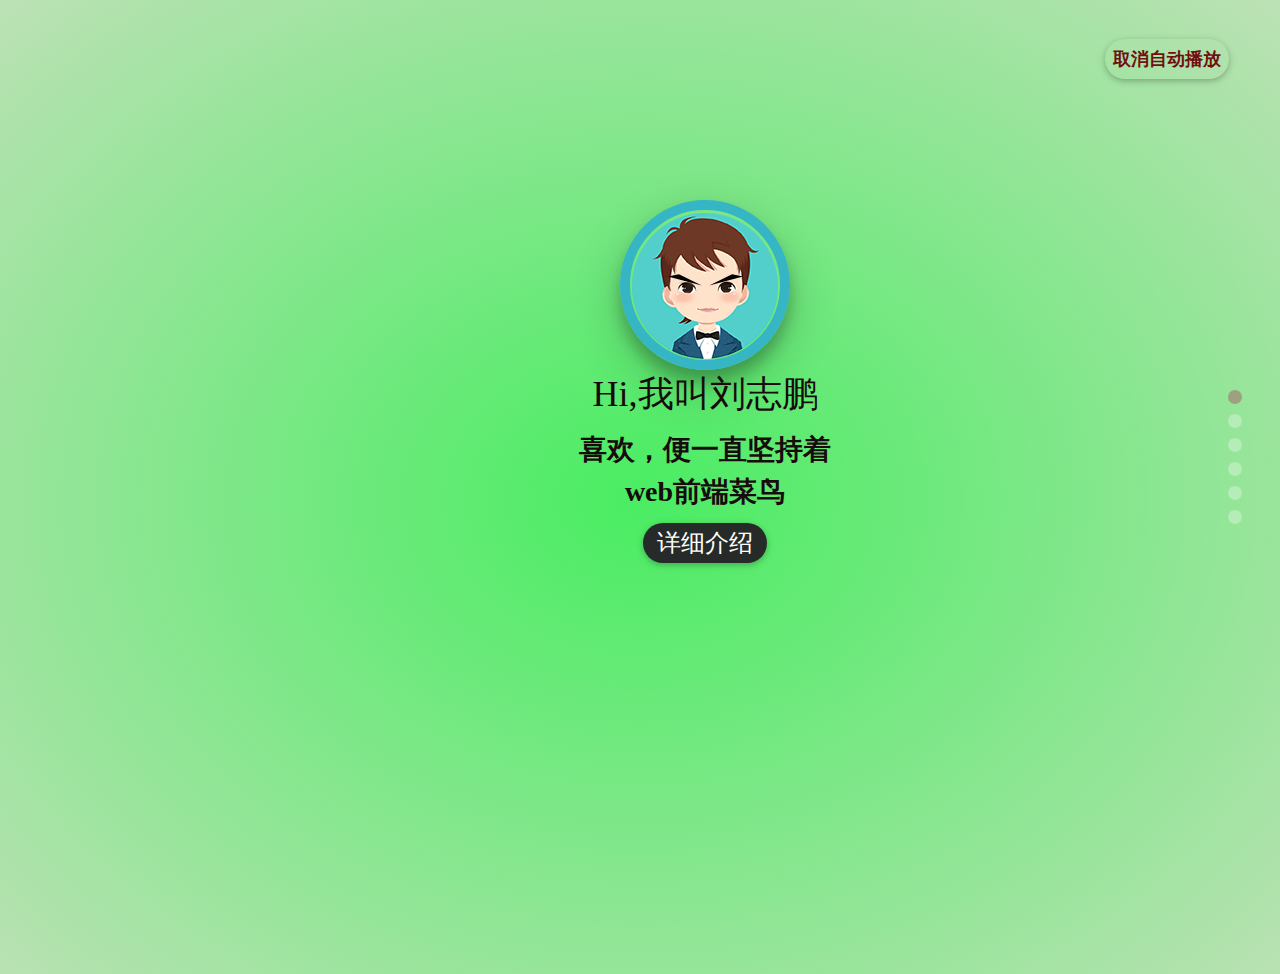
==== commit 32c634eb: "myCurriculumVitae" ====
--- a/index.html
+++ b/index.html
@@ -12,103 +12,9 @@
         <!--个人简介部分-->
         <li>
             <div class="cvPersonalInformation">
-                <div class="wrapper">
-                    <!--<img src="img/head.png" alt="header">-->
-                    <!--叮当猫整体-->
-                    <div class="doraemon">
-                        <!--头部-->
-                        <div class="doraemon-head">
-                            <!--眼睛-->
-                            <div class="eyes">
-                                <div class="eye left">
-                                    <!--左眼珠-->
-                                    <div class="black bleft">
-                                    </div>
-                                </div>
-                                <div class="eye right">
-                                    <!--右眼珠-->
-                                    <div class="black bright">
-                                    </div>
-                                </div>
-                            </div>
-
-                            <!--脸部-->
-                            <div class="face">
-                                <!--白色脸底-->
-                                <div class="white">
-                                    <!--鼻子-->
-                                    <div class="nose">
-                                        <!--鼻子高光部分-->
-                                        <div class="light">
-                                        </div>
-                                    </div>
-                                    <!--鼻子的竖线-->
-                                    <div class="nose_line">
-                                    </div>
-                                    <!--嘴巴-->
-                                    <div class="mouth">
-                                    </div>
-                                    <!--胡须-->
-                                    <div class="whiskers">
-                                        <div class="whisker rTop r160"></div>
-                                        <div class="whisker rMiddle"></div>
-                                        <div class="whisker rBottom r20"></div>
-                                        <div class="whisker lTop r20"></div>
-                                        <div class="whisker lMiddle"></div>
-                                        <div class="whisker lBottom r160"></div>
-                                    </div>
-                                </div>
-                            </div>
-
-                            <!--脖子和铃铛-->
-                            <div class="choker">
-                                <!--铃铛-->
-                                <div class="bell">
-                                    <div class="bell_line"></div>
-                                    <div class="bell_circle"></div>
-                                    <div class="bell_under"></div>
-                                    <div class="bell_light"></div>
-                                </div>
-                            </div>
-
-                            <!--身体-->
-                            <div class="bodys">
-                                <!--肚子-->
-                                <div class="body"></div>
-                                <!--肚兜-->
-                                <div class="wraps"></div>
-                                <!--口袋-->
-                                <div class="pocket"></div>
-                                <!--遮住一半口袋，呈现半圆形-->
-                                <div class="pocket_mask"></div>
-                            </div>
-
-                            <!--右手-->
-                            <div class="hand_right">
-                                <!--手臂-->
-                                <div class="arm"></div>
-                                <!--手掌-->
-                                <div class="circle"></div>
-                                <!--遮住手臂和身子交接处的线-->
-                                <div class="arm_rewrite"></div>
-                            </div>
-                            <!--左手-->
-                            <div class="hand_left">
-                                <div class="arm"></div>
-                                <div class="circle"></div>
-                                <div class="arm_rewrite"></div>
-                            </div>
-
-                            <!--脚-->
-                            <div class="foot">
-                                <div class="left"></div>
-                                <div class="right"></div>
-                                <!--双脚之间的缝隙-->
-                                <div class="foot_rewrite"></div>
-                            </div>
-                        </div>
-                    </div>
-                </div>
+                <div class="eyebrowLeft"></div>
+                <div class="eyebrowRight"></div>
+                <img src="img/head.png" alt="">
                 <h2>Hi,我叫刘志鹏</h2>
                 <p>喜欢，便一直坚持着</p>
                 <p>web前端菜鸟</p>
@@ -276,6 +182,7 @@
     <div id="maskLayer" class="maskLayer"></div>
 </div>
 <div class="navBar">
+    <a href="#" id="cancelAuto">取消自动播放</a>
     <ul id="navBar">
         <li class="active"></li>
         <li ></li>
@@ -286,4 +193,4 @@
     </ul>
 </div>
 </body>
-</html>
+</html>--- a/css/myCurriculumVitae-common.css
+++ b/css/myCurriculumVitae-common.css
@@ -2,177 +2,55 @@
     font-family:myFont;
     src: url('../font/DroidSansFallback.ttf');
 }
-
-@keyframes eyeMove {
-    30%{
-        margin:0 0 0 0;
+@keyframes eyebrowMove {
+    0%{
+        -webkit-transform: translateY(0px) rotateZ(15deg);
+        -moz-transform: translateY(0px) rotateZ(15deg);
+        -ms-transform: translateY(0px) rotateZ(15deg);
+        -o-transform: translateY(0px) rotateZ(15deg);
+        transform: translateY(0px) rotateZ(15deg);
+
     }
     50%{
-        margin:0 0 0 220px;
+        -webkit-transform: translateY(-10px) rotateZ(15deg);
+        -moz-transform: translateY(-10px) rotateZ(15deg);
+        -ms-transform: translateY(-10px) rotateZ(15deg);
+        -o-transform: translateY(-10px) rotateZ(15deg);
+        transform: translateY(-10px) rotateZ(15deg);
     }
     100%{
-        margin:0 0 0 0;
+        -webkit-transform: translateY(0px) rotateZ(15deg);
+        -moz-transform: translateY(0px) rotateZ(15deg);
+        -ms-transform: translateY(0px) rotateZ(15deg);
+        -o-transform: translateY(0px) rotateZ(15deg);
+        transform: translateY(0px) rotateZ(15deg);
     }
 }
-@-webkit-keyframes eyeMove {
-    30%{
-        margin:0 0 0 0;
+@keyframes eyebrowRightMove {
+    0%{
+        -webkit-transform: translateY(0px) rotateZ(-15deg);
+        -moz-transform: translateY(0px) rotateZ(-15deg);
+        -ms-transform: translateY(0px) rotateZ(-15deg);
+        -o-transform: translateY(0px) rotateZ(-15deg);
+        transform: translateY(0px) rotateZ(-15deg);
+
     }
     50%{
-        margin:0 0 0 220px;
+        -webkit-transform: translateY(-10px) rotateZ(-15deg);
+        -moz-transform: translateY(-10px) rotateZ(-15deg);
+        -ms-transform: translateY(-10px) rotateZ(-15deg);
+        -o-transform: translateY(-10px) rotateZ(-15deg);
+        transform: translateY(-10px) rotateZ(-15deg);
     }
     100%{
-        margin:0 0 0 0;
+        -webkit-transform: translateY(0px) rotateZ(-15deg);
+        -moz-transform: translateY(0px) rotateZ(-15deg);
+        -ms-transform: translateY(0px) rotateZ(-15deg);
+        -o-transform: translateY(0px) rotateZ(-15deg);
+        transform: translateY(0px) rotateZ(-15deg);
     }
 }
-@-moz-keyframes eyeMove {
-    30%{
-        margin:0 0 0 0;
-    }
-    50%{
-        margin:0 0 0 220px;
-    }
-    100%{
-        margin:0 0 0 0;
-    }
-}
-@-ms-keyframes eyeMove {
-    30%{
-        margin:0 0 0 0;
-    }
-    50%{
-        margin:0 0 0 220px;
-    }
-    100%{
-        margin:0 0 0 0;
-    }
-}
-@-o-keyframes eyeMove {
-    30%{
-        margin:0 0 0 0;
-    }
-    50%{
-        margin:0 0 0 220px;
-    }
-    100%{
-        margin:0 0 0 0;
-    }
-}
-@keyframes handMove {
-    0%{
-        -webkit-transform: rotateZ(0deg);
-        -moz-transform: rotateZ(0deg);
-        -ms-transform: rotateZ(0deg);
-        -o-transform: rotateZ(0deg);
-        transform: rotateZ(0deg);
-    }
-    50%{
-        -webkit-transform: rotateZ(90deg);
-        -moz-transform: rotateZ(90deg);
-        -ms-transform: rotateZ(90deg);
-        -o-transform: rotateZ(90deg);
-        transform: rotateZ(90deg);
-    }
-    100%{
-        -webkit-transform: rotateZ(0deg);
-        -moz-transform: rotateZ(0deg);
-        -ms-transform: rotateZ(0deg);
-        -o-transform: rotateZ(0deg);
-          transform: rotateZ(0deg);
-    }
-}
-@-o-keyframes handMove{
-    0%{
-        -webkit-transform: rotateZ(0deg);
-        -moz-transform: rotateZ(0deg);
-        -ms-transform: rotateZ(0deg);
-        -o-transform: rotateZ(0deg);
-        transform: rotateZ(0deg);
-    }
-    50%{
-        -webkit-transform: rotateZ(90deg);
-        -moz-transform: rotateZ(90deg);
-        -ms-transform: rotateZ(90deg);
-        -o-transform: rotateZ(90deg);
-        transform: rotateZ(90deg);
-    }
-    100%{
-        -webkit-transform: rotateZ(0deg);
-        -moz-transform: rotateZ(0deg);
-        -ms-transform: rotateZ(0deg);
-        -o-transform: rotateZ(0deg);
-        transform: rotateZ(0deg);
-    }
-}
-@-ms-keyframes handMove{
-    0%{
-        -webkit-transform: rotateZ(0deg);
-        -moz-transform: rotateZ(0deg);
-        -ms-transform: rotateZ(0deg);
-        -o-transform: rotateZ(0deg);
-        transform: rotateZ(0deg);
-    }
-    50%{
-        -webkit-transform: rotateZ(90deg);
-        -moz-transform: rotateZ(90deg);
-        -ms-transform: rotateZ(90deg);
-        -o-transform: rotateZ(90deg);
-        transform: rotateZ(90deg);
-    }
-    100%{
-        -webkit-transform: rotateZ(0deg);
-        -moz-transform: rotateZ(0deg);
-        -ms-transform: rotateZ(0deg);
-        -o-transform: rotateZ(0deg);
-        transform: rotateZ(0deg);
-    }
-}
-@-moz-keyframes handMove {
-    0%{
-        -webkit-transform: rotateZ(0deg);
-        -moz-transform: rotateZ(0deg);
-        -ms-transform: rotateZ(0deg);
-        -o-transform: rotateZ(0deg);
-        transform: rotateZ(0deg);
-    }
-    50%{
-        -webkit-transform: rotateZ(90deg);
-        -moz-transform: rotateZ(90deg);
-        -ms-transform: rotateZ(90deg);
-        -o-transform: rotateZ(90deg);
-        transform: rotateZ(90deg);
-    }
-    100%{
-        -webkit-transform: rotateZ(0deg);
-        -moz-transform: rotateZ(0deg);
-        -ms-transform: rotateZ(0deg);
-        -o-transform: rotateZ(0deg);
-        transform: rotateZ(0deg);
-    }
-}
-@-webkit-keyframes handMove {
-    0%{
-        -webkit-transform: rotateZ(0deg);
-        -moz-transform: rotateZ(0deg);
-        -ms-transform: rotateZ(0deg);
-        -o-transform: rotateZ(0deg);
-        transform: rotateZ(0deg);
-    }
-    50%{
-        -webkit-transform: rotateZ(90deg);
-        -moz-transform: rotateZ(90deg);
-        -ms-transform: rotateZ(90deg);
-        -o-transform: rotateZ(90deg);
-        transform: rotateZ(90deg);
-    }
-    100%{
-        -webkit-transform: rotateZ(0deg);
-        -moz-transform: rotateZ(0deg);
-        -ms-transform: rotateZ(0deg);
-        -o-transform: rotateZ(0deg);
-        transform: rotateZ(0deg);
-    }
-}
+
 body,ul,ol,li,p,h1,h2,h3,h4,h5,h6,form,fieldset,table,td,img,div,dl,dt,dd,input{margin:0;padding:0;}
 body{
     font-size:16px;
@@ -777,6 +655,40 @@
     height:14px;
     background-color:rgba(255,255,255,.3) ;
 }
+.navBar a{
+    display:block;
+    width:124px;
+    height:40px;
+    margin-top:10px;
+    -webkit-box-shadow: 0 2px 5px 0 rgba(0,0,0,.16), 0 2px 10px 0 rgba(0,0,0,.12);
+    -moz-box-shadow: 0 2px 5px 0 rgba(0,0,0,.16), 0 2px 10px 0 rgba(0,0,0,.12);
+    box-shadow: 0 2px 5px 0 rgba(0,0,0,.16), 0 2px 10px 0 rgba(0,0,0,.12);
+    background-color:rgba(187, 187, 187, 0);
+    -webkit-border-radius:4px;
+    -moz-border-radius:4px;
+    border-radius:2em;
+    position:absolute;
+    left: -123px;
+    top: -361px;
+    text-align:center;
+    line-height:40px;
+    font-size:18px;
+    font-family: "华文楷体";
+    font-weight:bold;
+    color:#710f0f;
+    -webkit-transition: all 0.6s ease-in;
+    -moz-transition: all 0.6s ease-in ;
+    -ms-transition: all 0.6s ease-in ;
+    -o-transition: all 0.6s ease-in  ;
+    transition: all 0.6s ease-in  ;
+}
+.navBar a:hover{
+    background-color: transparent;
+    -webkit-box-shadow: 0 2px 15px 0 #000, 0 2px 30px 0 #35B5C5;
+    -moz-box-shadow: 0 2px 15px 0 #000, 0 2px 30px 0 #35B5C5;
+    box-shadow: 0 2px 15px 0 #000, 0 2px 30px 0 #35B5C5;
+    color:#000000;
+}
 .active{
     background-color:#9DA17F !important;
 }
@@ -837,499 +749,43 @@
     z-index:99;
 }
 
-
-/*头像部分*/
-.wrapper{
-    position:relative;
-    left:-32px;
-    top:-198px;
-}
-.doraemon{
-    position:relative;
-}
-.doraemon .doraemon-head{
-    position:relative;
-    width:320px;
-    height:300px;
-    border-radius:150px;
-    background:#07BBEE;
-    background:-webkit-radial-gradient(circle at right top,#FFF 10%,#91DA30 20%,#55802E 75%,#000);
-    background: -moz-radial-gradient(circle at right top,#FFF 10%,#91DA30 20%,#55802E 75%,#000);
-    background:-ms-radial-gradient(circle at right top,#FFF 10%,#91DA30 20%,#55802E 75%,#000);
-    background:radial-gradient(circle at right top,#FFF 10%,#91DA30 20%,#55802E 75%,#000);
-    border:2px solid #555;
-    -webkit-box-shadow: -5px 10px 15px rgba(0,0,0,.45) ;
-    -moz-box-shadow: -5px 10px 15px rgba(0,0,0,.45) ;
-    box-shadow: -5px 10px 15px rgba(0,0,0,.45) ;
-}
-/*脸部*/
-.doraemon .face{
-    position:relative;
-    z-index:2;
-}
-/*白色脸底*/
-.doraemon .face .white{
-    width:265px;
-    height:195px;
-    -webkit-border-radius:150px;
-    -moz-border-radius:150px;
-    border-radius:150px;
-    position:absolute;
-    top:80px;
-    left:28px;
-    background:#FFF;
-    background:radial-gradient(at right top, #FFF 75%, #EEE 80%, #999 90%, #444);
-    background:-webkit-radial-gradient(at right top, #FFF 75%, #EEE 80%, #999 90%, #444);
-    background:-moz-radial-gradient(at right top, #FFF 75%, #EEE 80%, #999 90%, #444);
-    background:-ms-radial-gradient(at right top, #FFF 75%, #EEE 80%, #999 90%, #444);
-}
-/*鼻子*/
-.doraemon .face .nose{
-    width:30px;
-    height:30px;
-    -webkit-border-radius:15px;
-    -moz-border-radius:15px;
-    border-radius:15px;
-    background:#C93300;
-    border:2px solid #000;
-    position:absolute;
-    top:50px;
-    left:112px;
-    z-index:3;
-}
-/*鼻子高光*/
-.doraemon .face .nose .light{
-    width:10px;
-    height:10px;
-    -webkit-border-radius:5px;
-    -moz-border-radius:5px;
-    border-radius:5px;
-    -webkit-box-shadow: 19px 8px 5px #FFF ;
-    -moz-box-shadow: 19px 8px 5px #FFF ;
-    box-shadow: 19px 8px 5px #FFF ;
-}
-/*鼻子下的线*/
-.doraemon .face .nose_line{
-    width:3px;
-    height:100px;
-    background:#333;
-    position:absolute;
-    top:84px;
-    left:127px;
-    z-index:3;
-}
-/*嘴巴*/
-.doraemon .face .mouth{
-    width:220px;
-    height:400px;
-    border-bottom:3px solid #333;
-    border-radius:120px;
-    position:absolute;
-    top:-216px;
-    left:23px;
-}
-/*眼睛*/
-.doraemon .eyes{
-    position:relative;
-    z-index:3;
-}
-/*眼镜共同的样式*/
-.doraemon .eyes .eye{
-    width:72px;
-    height:82px;
-    background:#FFF;
-    border:2px solid #000;
-    -webkit-border-radius:35px 35px;
-    -moz-border-radius:35px 35px;
-    border-radius:35px 35px;
-    position:absolute;
-    top:40px;
-}
-/*眼珠*/
-.doraemon .eyes .eye .black{
-    width:28px;
-    height:28px;
-    background:#000;
-    -webkit-border-radius:14px;
-    -moz-border-radius:14px;
-    border-radius:14px;
-    position:absolute;
-    top:40px;
-    background:-moz-radial-gradient(at right top, #FFFFF2,#000000 50%,#000000 100%);
-    background:-ms-radial-gradient(at right top, #FFFFF2,#000000 50%,#000000 100%);
-    background:-webkit-radial-gradient(at right top, #FFFFF2,#000000 50%,#000000 100%);
-    background:radial-gradient(at right top, #FFFFF2,#000000 50%,#000000 100%);
-    -webkit-animation: eyeMove 3s linear infinite;
-    -moz-animation: eyeMove 3s linear infinite;
-    -ms-animation: eyeMove 3s linear infinite;
-    -o-animation: eyeMove 3s linear infinite;
-    animation: eyeMove 3s linear infinite;
-}
-
-.doraemon .eyes .left{
-    left:82px;
-}
-.doraemon .eyes .right{
-    left:156px;
-}
-.doraemon .eyes .eye .bleft{
-
-}
-.doraemon .eyes .eye .bright{
-    left:7px;
-}
-
-/*胡须，挡住一部分嘴巴*/
-.doraemon .whiskers{
-    width:220px;
-    height:80px;
-    background:#FFF;
-    -webkit-border-radius:15px;
-    -moz-border-radius:15px;
-    border-radius:15px;
-    position:absolute;
-    top:54px;
-    left:23px;
-    z-index:2;
-}
-/*胡须的公用样式*/
-.doraemon .whiskers .whisker{
-    width:60px;
-    height:2px;
-    background:#333;
-    position:absolute;
-    z-index:2;
-}
-/*右上胡子*/
- .rTop{
-    left:165px;
-    top:25px;
-}
-.rMiddle{
-    left:167px;
-    top:45px;
-}
-.rBottom{
-    left:165px;
-    top:65px;
-}
-/*左边胡子*/
- .lTop{
-    left:0;
-    top:25px;
-}
-.lMiddle{
-    left:-2px;
-    top:45px;
-}
- .lBottom{
-    left:0;
-    top:65px;
-}
-/*胡子旋转角度*/
-.r160{
-    -webkit-transform: rotate(160deg);
-    -moz-transform: rotate(160deg);
-    -ms-transform: rotate(160deg);
-    -o-transform: rotate(160deg);
-    transform: rotate(160deg);
-}
-.r20{
-    -webkit-transform: rotate(200deg);
-    -moz-transform: rotate(200deg);
-    -ms-transform: rotate(200deg);
-    -o-transform: rotate(200deg);
-    transform: rotate(200deg);
-}
-
-/*围脖*/
-.doraemon .choker{
-    width:230px;
-    height:20px;
-    background:#C40;
-    background:-ms-linear-gradient(center top,#C40,#800400);
-    background:-moz-linear-gradient(center top,#C40,#800400);
-    background:-webkit-gradient(linear,left top,left bottom,from(#C40),to(#800400));
-    border:2px solid #000;
-    -webkit-border-radius:10px;
-    -moz-border-radius:10px;
-    border-radius:10px;
-    position:relative;
-    top:275px;
-    left:45px;
-    z-index:4;
-}
-/*铃铛*/
-.doraemon .choker .bell{
-    width:40px;
-    height:40px;
-    _overflow:hidden;/*IE6 hack*/
-    border:2px solid #000;
-    -webkit-border-radius:50px;
-    -moz-border-radius:50px;
-    border-radius:50px;
-    background:#F9F12A;
-    background:-ms-linear-gradient(top,#F9F12A,#E9E11A 75%, #A9A100);
-    background:-moz-linear-gradient(top,#F9F12A,#E9E11A 75%, #A9A100);
-    background:-webkit-gradient(linear,left top,left bottom,from(#F9F12A),color-stop(0.5,#E9E11A),to(#A9A100));
-    position:absolute;
-    left:90px;
-    top:5px;
-}
-/*双横线*/
-.doraemon .choker .bell_line{
-    width:36px;
-    height:2px;
-    background:#F9F12A;
-    border:2px solid #333;
-    border-radius:3px 3px 0 0 ;
-    position:absolute;
-    top:10px;
-}
-/*黑点*/
-.doraemon .choker .bell_circle{
-    width:12px;
-    height:10px;
-    background:#000;
-    border-radius:5px;
-    position:absolute;
-    top:20px;
-    left:14px;
-}
-/*黑点下的线*/
-.doraemon .choker .bell_under{
-    width:3px;
-    height:15px;
-    background:#000;
-    position:absolute;
-    left:18px;
-    top:27px;
-}
-/*铃铛的高光部分*/
-.doraemon .choker .bell_light{
-    width:12px;
-    height:12px;
-    -webkit-border-radius:10px;
-    -moz-border-radius:10px;
-    border-radius:10px;
-    -webkit-box-shadow: 19px 8px 5px #FFF ;
-    -moz-box-shadow: 19px 8px 5px #FFF ;
-    box-shadow: 19px 8px 5px #FFF ;
-    position:absolute;
-    top:-5px;
-    left:5px;
-    opacity: 0.7;
-}
-/*身体*/
-.doraemon .bodys{
-    position:relative;
-    top:9px;
-}
-/*肚子*/
-.doraemon .bodys .body{
-    width:220px;
-    height:165px;
-    background:#07BEEA;
-    background:-ms-linear-gradient(right center,#95DB38,#7DBC2F 50%, #5A882E 75%,#496E27 100%);
-    background:-moz-linear-gradient(right center,#95DB38,#7DBC2F 50%, #5A882E 75%,#496E27 100%);
-    background: -webkit-gradient(linear,right top,left top,from(#95DB38),color-stop(0.5, #7DBC2F),color-stop(0.75,#5A882E), to(#496E27));
-    border:2px solid #333;
-    position:absolute;
-    top:265px;
-    left:50px;
-    z-index:1;
-}
-/*白色肚兜*/
-.doraemon .bodys .wraps{
-    width:170px;
-    height:170px;
-    background:#FFF;
-    background: -webkit-gradient(linear, right top, left bottom, from(#fff),color-stop(0.75,#fff),color-stop(0.83,#eee),color-stop(0.90,#999),color-stop(0.95,#444), to(#000));
-    background: -moz-linear-gradient(right top,#fff,#fff 75%,#eee 83%,#999 90%,#444 95%,#000);
-    background: -ms-linear-gradient(right top,#fff,#fff 75%,#eee 83%,#999 90%,#444 95%,#000);
-    border:2px solid #000;
-    -webkit-border-radius:85px;
-    -moz-border-radius:85px;
-    border-radius:85px;
-    position:absolute;
-    left:72px;
-    top:230px;
-    z-index:1;
-}
-/*口袋*/
-.doraemon .bodys .pocket{
-    width:130px;
-    height:130px;
-    -webkit-border-radius:65px;
-    -moz-border-radius:65px;
-    border-radius:65px;
-    background:#FFF;
-    background: -webkit-gradient(linear, right top, left bottom, from(#fff),color-stop(0.70,#fff),color-stop(0.75,#f8f8f8),color-stop(0.80,#eee),color-stop(0.88,#ddd), to(#fff));
-    background: -moz-linear-gradient(right top, #fff, #fff 70%,#f8f8f8 75%,#eee 80%,#ddd 88%, #fff);
-    background: -ms-linear-gradient(right top, #fff, #fff 70%,#f8f8f8 75%,#eee 80%,#ddd 88%, #fff);
-    border: 2px solid #000;
-    position:absolute;
-    left:92px;
-    top:250px;
-    z-index:1;
-}
-/*挡住口袋一半*/
-.doraemon .bodys .pocket_mask{
-    width:134px;
-    height:60px;
-    background:#FFF;
-    border-bottom:2px solid #000;
-    position:absolute;
-    top:259px;
-    left:92px;
-    z-index:1;
-}
-/*左右手*/
-.doraemon .hand_right, .doraemon .hand_left{
-    width:100px;
-    height:100px;
-    position:absolute;
-    top:284px;
-    left:248px;
-}
-/*左手*/
-.doraemon .hand_left{
-    left:-10px;
-    -webkit-animation:handMove 2s linear infinite 2s;
-    -o-animation:handMove 2s linear infinite 2s;
-    animation:handMove 2s linear infinite 2s;
-}
-/*手臂公共部分*/
-.doraemon .arm{
-    width:80px;
-    height:50px;
-    background:#07BEEA;
-    background: -webkit-gradient(linear, left top, left bottom, from(#496F27),color-stop(0.85,#4E7629), to(#555));
-    background: -moz-linear-gradient(center top, #496F27, #4E7629 85%, #555);
-    background: -ms-linear-gradient(center top, #496F27, #4E7629 85%, #555);
-    border: 1px solid #000000;
-    -webkit-box-shadow: -10px 7px 10px rgba(0,0,0,.35) ;
-    -moz-box-shadow: -10px 7px 10px rgba(0,0,0,.35) ;
-    box-shadow: -10px 7px 10px rgba(0,0,0,.35) ;
-    z-index:0;
-    position:relative;
-}
-/*右手手臂*/
-.doraemon .hand_right .arm{
-    top:17px;
-    -webkit-transform: rotate(35deg);
-    -moz-transform: rotate(35deg);
-    -ms-transform: rotate(35deg);
-    -o-transform: rotate(35deg);
-    transform: rotate(35deg);
-    background: -webkit-gradient(linear, left top, left bottom, from(#95DA38),color-stop(0.85,#90D536), to(#555));
-    background: -moz-linear-gradient(center top, #95DA38, #90D536 85%, #555);
-    background: -ms-linear-gradient(center top, #95DA38, #90D536 85%, #555);
-}
-/*左手手臂*/
-.doraemon .hand_left .arm{
-    top:17px;
-    -webkit-box-shadow: 5px -7px 10px rgba(0,0,0,.25);
-    -moz-box-shadow: 5px -7px 10px rgba(0,0,0,.25);
-    box-shadow: 5px -7px 10px rgba(0,0,0,.25);
-    -webkit-transform: rotate(145deg);
-    -moz-transform: rotate(145deg);
-    -ms-transform: rotate(145deg);
-    -o-transform: rotate(145deg);
-    transform: rotate(145deg);
-}
-/*圆形手掌公共部分*/
-.doraemon .circle{
-    width:60px;
-    height:60px;
-    -webkit-border-radius:30px;
-    -moz-border-radius:30px;
-    border-radius:30px;
-    border:2px solid #000;
-    background:#FFF;
-    background: -webkit-gradient(linear, right top, left bottom, from(#fff),color-stop(0.5,#fff),color-stop(0.70,#eee),color-stop(0.8,#ddd), to(#999));
-    background: -moz-linear-gradient(right top, #fff, #fff 50%, #eee 70%, #ddd 80%,#999);
-    background: -ms-linear-gradient(right top, #fff, #fff 50%, #eee 70%, #ddd 80%,#999);
+/*眉毛*/
+.eyebrowLeft{
+    width: 0;
+    height: 0;
+    border-bottom: 5px solid #000;
+    border-left: 10px solid transparent;
+    border-right: 25px solid transparent;
     position: absolute;
-}
-/*右手手掌*/
-.doraemon .hand_right .circle{
-    left:40px;
-    top:32px;
-}
-/*左手手掌*/
-.doraemon .hand_left .circle{
-    left:-20px;
-    top:32px;
-}
-/*手臂身体相交处*/
-.doraemon .arm_rewrite{
-    height:45px;
-    width:4px;
-    position:relative;
-    z-index:1;
-}
-/*右手相交处*/
-.doraemon .hand_right .arm_rewrite{
-    top:-45px;
-    left:22px;
-    background:#94DA37;
-}
-/*左手相交处*/
-.doraemon .hand_left .arm_rewrite{
-    top:-45px;
-    left:60px;
-    background:#4A7027;
-}
-/*脚部*/
-.doraemon .foot{
-    width:280px;
-    height:40px;
-    position:relative;
-    top:374px;
-    left:20px;
-    z-index:1;
-}
-/*左右脚公共样式*/
-.doraemon .foot .left, .doraemon .foot .right{
-    width: 125px;
-    height:30px;
-    background:#FFF;
-    background: -webkit-gradient(linear, right top, left bottom, from(#fff),color-stop(0.75,#fff),color-stop(0.85,#eee), to(#999));
-    background: -moz-linear-gradient(right top, #fff, #fff 75%, #eee 85%, #999);
-    background: -ms-linear-gradient(right top, #fff, #fff 75%, #eee 85%, #999);
-    border: 2px solid #333;
-    -webkit-border-radius:;
-    -moz-border-radius:;
-    border-radius:80px 60px 60px 40px;
-    -webkit-box-shadow: -6px 0 10px rgba(0,0,0,.35);
-    -moz-box-shadow: -6px 0 10px rgba(0,0,0,.35);
-    box-shadow: -6px 0 10px rgba(0,0,0,.35);
-    position:relative;
-}
-.doraemon .foot .left{
-    left:8px;
-    top:65px;
-}
-.doraemon .foot .right{
-    top:31px;
-    left:141px;
-}
-/*双脚之间的缝隙*/
-.doraemon .foot .foot_rewrite{
-    width:20px;
-    height:10px;
-    background:#FFF;
-    background: -webkit-gradient(linear, right top, left bottom, from(#666),color-stop(0.83,#fff), to(#fff));
-    background: -moz-linear-gradient(right top, #666, #fff 83%, #fff);
-    background: -ms-linear-gradient(right top, #666, #fff 83%, #fff);
-    border:2px solid #000;
-    border-bottom:none;
-    -webkit-border-radius:40px 40px 0 0 ;
-    -moz-border-radius:40px 40px 0 0 ;
-    border-radius:40px 40px 0 0 ;
-    position:relative;
-    left:130px;
-    top:-11px;
-    _left:127px;
-}
+    left: 92px;
+    top: 76px;
+
+    -webkit-animation:eyebrowMove 1s ease infinite 1s;;
+    -o-animation:eyebrowMove 1s ease infinite 1s;;
+    animation:eyebrowMove 1s ease infinite 1s;
+    -webkit-transform: rotateZ(15deg);
+    -moz-transform: rotateZ(15deg);
+    -ms-transform: rotateZ(15deg);
+    -o-transform: rotateZ(15deg);
+    transform: rotateZ(15deg);
+
+}
+.eyebrowRight{
+    width: 0;
+    height: 0;
+    border-bottom: 5px solid #000;
+    border-left: 25px solid transparent;
+    border-right: 10px solid transparent;
+    position: absolute;
+    left: 132px;
+    top: 76px;
+    -webkit-animation:eyebrowRightMove 1s ease infinite 1s;;
+    -o-animation:eyebrowRightMove 1s ease infinite 1s;;
+    animation:eyebrowRightMove 1s ease infinite 1s;
+    -webkit-transform: rotateZ(-15deg);
+    -moz-transform: rotateZ(-15deg);
+    -ms-transform: rotateZ(-15deg);
+    -o-transform: rotateZ(-15deg);
+    transform: rotateZ(-15deg);
+}
+
